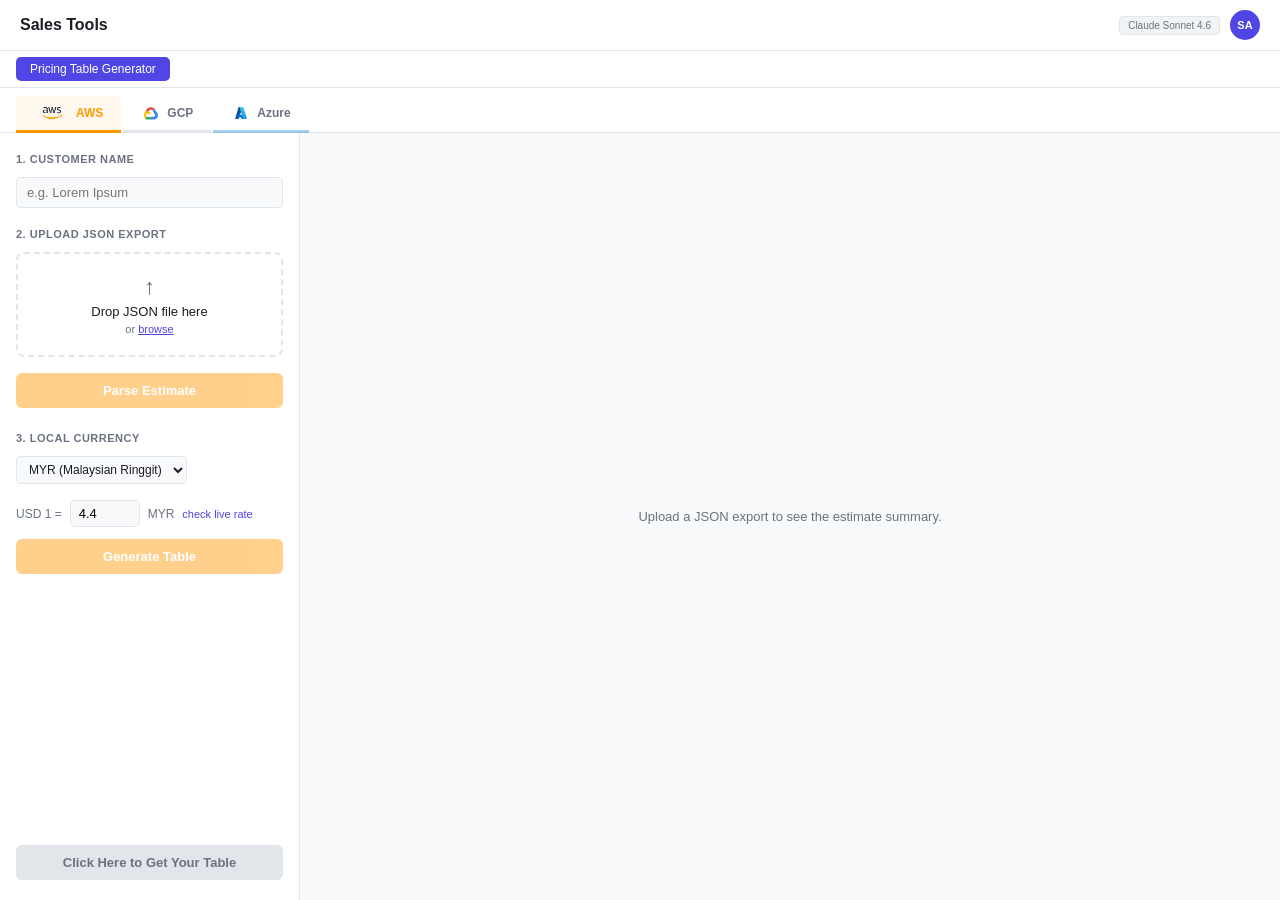
==== frontend/src/index.html @ 17af1270 "refactor: standardize folder structure (frontend/src, infra/)" ====
<!DOCTYPE html>
<html lang="en">
<head>
    <meta charset="UTF-8">
    <meta name="viewport" content="width=device-width, initial-scale=1.0">
    <title>Sales Tools</title>
    <link rel="stylesheet" href="style.css">
</head>
<body>
    <div class="app">
        <header class="topbar">
            <div class="topbar-left">
                <h1 class="logo">Sales Tools</h1>
            </div>
            <div class="topbar-right">
                <span class="model-badge">Claude Sonnet 4.6</span>
                <span class="avatar">SA</span>
            </div>
        </header>

        <main class="main">
            <div class="tabs-bar">
                <button class="tab active" data-tab="pricing-table">Pricing Table Generator</button>
            </div>

            <div class="tab-content active" id="tab-pricing-table">

                <!-- Cloud provider tabs -->
                <div class="cloud-tabs-bar">
                    <button class="cloud-tab aws active" data-cloud="aws">
                        <img src="aws-logo.png" class="cloud-logo aws-logo" alt="AWS">
                        AWS
                    </button>
                    <button class="cloud-tab gcp" data-cloud="gcp">
                        <svg class="cloud-logo" viewBox="0 0 64 64" xmlns="http://www.w3.org/2000/svg"><path d="M38.2 23.1h1.3l3.8-3.8.2-1.6A18.3 18.3 0 0 0 14.3 28a2.2 2.2 0 0 1 1.4-.1l7.5-1.2s.4-.6.6-.6a10.3 10.3 0 0 1 14.4-3z" fill="#EA4335"/><path d="M48.7 28a18.3 18.3 0 0 0-5.5-8.9l-5.7 5.7a10.3 10.3 0 0 1 3.8 8.2v1a5.2 5.2 0 0 1 0 10.3H31l-1 1v6.2l1 1h10.4a13.5 13.5 0 0 0 7.3-24.5z" fill="#4285F4"/><path d="M20.6 52.5H31v-7.5H20.6a5.2 5.2 0 0 1-2.1-.5l-1.5.5-3.8 3.8-.3 1.4a13.4 13.4 0 0 0 7.7 2.3z" fill="#34A853"/><path d="M20.6 25.6A13.5 13.5 0 0 0 12.9 49l5.5-5.5a5.2 5.2 0 1 1 6.9-6.9L30.8 31a13.5 13.5 0 0 0-10.2-5.4z" fill="#FBBC05"/></svg>
                        GCP
                    </button>
                    <button class="cloud-tab azure" data-cloud="azure">
                        <img src="azure-logo.png" class="cloud-logo azure-logo" alt="Azure">
                        Azure
                    </button>
                </div>

                <!-- ── AWS Panel ── -->
                <div class="cloud-panel active" id="cloud-panel-aws">
                    <div class="tool-panel">
                        <div class="input-panel">
                            <div class="section-label">1. Customer Name</div>
                            <input type="text" id="aws-customer-name" name="customer-name" autocomplete="off" list="customer-name-list" placeholder="e.g. Lorem Ipsum" style="width:100%;padding:7px 10px;border:1px solid var(--border);border-radius:5px;font-size:13px;background:var(--bg);color:var(--text);outline:none;">

                            <div class="section-label" style="margin-top:12px">2. Upload JSON Export</div>
                            <div class="upload-area" id="aws-upload-area">
                                <input type="file" id="aws-file-input" accept=".json" hidden>
                                <div class="upload-prompt" id="aws-upload-prompt">
                                    <div class="upload-icon">↑</div>
                                    <div class="upload-text">Drop JSON file here</div>
                                    <div class="upload-sub">or <span class="upload-link" id="aws-upload-browse">browse</span></div>
                                </div>
                                <div class="upload-ready" id="aws-upload-ready" style="display:none">
                                    <div class="file-icon">✓</div>
                                    <div class="file-name" id="aws-file-name"></div>
                                    <button class="btn-clear" id="aws-btn-clear">✕</button>
                                </div>
                            </div>

                            <button class="btn-generate aws-accent" id="aws-btn-parse" disabled style="margin-top:8px;">Parse Estimate</button>
                            <div class="section-label" style="margin-top:16px">3. Local Currency</div>
                            <div class="rate-row">
                                <select id="aws-currency-select" style="padding:5px 8px;border:1px solid var(--border);border-radius:5px;font-size:12px;background:var(--bg);color:var(--text);outline:none;">
                                    <option value="MYR">MYR (Malaysian Ringgit)</option>
                                    <option value="SGD">SGD (Singapore Dollar)</option>
                                </select>
                            </div>
                            <div class="rate-row" style="margin-top:8px">
                                <span class="rate-label">USD 1 =</span>
                                <input type="number" id="aws-myr-rate" value="4.4" step="0.01" min="1" max="10">
                                <span class="rate-label" id="aws-currency-label">MYR</span>
                                <a href="https://www.maybank2u.com.my/maybank2u/malaysia/en/personal/rates/forex_rates.page" target="_blank" class="rate-link" id="aws-rate-link">check live rate</a>
                            </div>

                            <button class="btn-generate aws-accent" id="aws-btn-generate" disabled>Generate Table</button>
                            <div class="status-area" id="aws-status-area"></div>
                            <div class="open-prompt aws-prompt" id="aws-open-prompt" style="display:none">
                                👇 Press the button below to get your proposal table.
                            </div>
                            <div style="margin-top:auto;padding-top:16px;">
                                <button class="btn-open-table" id="aws-btn-open-table" disabled>Click Here to Get Your Table</button>
                                <div class="open-hint" id="aws-open-hint" style="display:none">Cmd+A → Cmd+C → paste into Google Doc</div>
                            </div>
                        </div>
                        <div class="preview-panel" id="aws-preview-panel">
                            <div class="preview-placeholder">
                                <p>Upload a JSON export to see the estimate summary.</p>
                            </div>
                        </div>
                    </div>
                </div>

                <!-- ── GCP Panel ── -->
                <div class="cloud-panel" id="cloud-panel-gcp">
                    <div class="tool-panel">
                        <div class="input-panel">
                            <div class="section-label">1. Customer Name</div>
                            <input type="text" id="gcp-customer-name" name="customer-name" autocomplete="off" list="customer-name-list" placeholder="e.g. Lorem Ipsum" style="width:100%;padding:7px 10px;border:1px solid var(--border);border-radius:5px;font-size:13px;background:var(--bg);color:var(--text);outline:none;">

                            <div class="section-label" style="margin-top:12px">2. Paste GCP Estimate</div>
                            <div class="gcp-paste-hint">Open your GCP Calculator estimate, select the cost table, copy and paste below.</div>
                            <textarea id="gcp-paste-area" placeholder="Paste GCP estimate text here..." spellcheck="false"></textarea>
                            <button class="btn-gcp-parse gcp-accent" id="gcp-btn-parse" disabled>Parse Estimate</button>

                            <div class="section-label" style="margin-top:12px">3. Local Currency</div>
                            <div class="rate-row">
                                <select id="gcp-currency-select" style="padding:5px 8px;border:1px solid var(--border);border-radius:5px;font-size:12px;background:var(--bg);color:var(--text);outline:none;">
                                    <option value="MYR">MYR (Malaysian Ringgit)</option>
                                    <option value="SGD">SGD (Singapore Dollar)</option>
                                </select>
                            </div>
                            <div class="rate-row" style="margin-top:8px">
                                <span class="rate-label">USD 1 =</span>
                                <input type="number" id="gcp-usd-rate" value="4.4" step="0.01" min="1" max="10">
                                <span class="rate-label" id="gcp-currency-label">MYR</span>
                                <a href="https://www.maybank2u.com.my/maybank2u/malaysia/en/personal/rates/forex_rates.page" target="_blank" class="rate-link" id="gcp-rate-link">check live rate</a>
                            </div>

                            <button class="btn-generate gcp-accent" id="gcp-btn-generate" disabled>Generate Table</button>
                            <div class="status-area" id="gcp-status-area"></div>
                            <div class="open-prompt gcp-prompt" id="gcp-open-prompt" style="display:none">
                                👇 Press the button below to get your proposal table.
                            </div>
                            <div style="margin-top:auto;padding-top:16px;">
                                <button class="btn-open-table" id="gcp-btn-open-table" disabled>Click Here to Get Your Table</button>
                                <div class="open-hint" id="gcp-open-hint" style="display:none">Cmd+A → Cmd+C → paste into Google Doc</div>
                            </div>
                        </div>
                        <div class="preview-panel" id="gcp-preview-panel">
                            <div class="preview-placeholder">
                                <p>Paste your GCP estimate and click Parse to see the summary.</p>
                            </div>
                        </div>
                    </div>
                </div>

                <!-- ── Azure Panel ── -->
                <div class="cloud-panel" id="cloud-panel-azure">
                    <div class="tool-panel">
                        <div class="input-panel">
                            <div class="section-label">1. Customer Name</div>
                            <input type="text" id="azure-customer-name" name="customer-name" autocomplete="off" list="customer-name-list" placeholder="e.g. Lorem Ipsum" style="width:100%;padding:7px 10px;border:1px solid var(--border);border-radius:5px;font-size:13px;background:var(--bg);color:var(--text);outline:none;">

                            <div class="section-label" style="margin-top:12px">2. Upload Excel Export</div>
                            <div class="upload-area" id="azure-upload-area">
                                <input type="file" id="azure-file-input" accept=".xlsx" hidden>
                                <div class="upload-prompt" id="azure-upload-prompt">
                                    <div class="upload-icon">↑</div>
                                    <div class="upload-text">Drop .xlsx file here</div>
                                    <div class="upload-sub">or <span class="upload-link" id="azure-upload-browse">browse</span></div>
                                </div>
                                <div class="upload-ready" id="azure-upload-ready" style="display:none">
                                    <div class="file-icon">✓</div>
                                    <div class="file-name" id="azure-file-name"></div>
                                    <button class="btn-clear" id="azure-btn-clear">✕</button>
                                </div>
                            </div>

                            <button class="btn-generate azure-accent" id="azure-btn-parse" disabled style="margin-top:8px;">Parse Estimate</button>
                            <div class="section-label" style="margin-top:16px">3. Local Currency</div>
                            <div class="rate-row">
                                <select id="azure-currency-select" style="padding:5px 8px;border:1px solid var(--border);border-radius:5px;font-size:12px;background:var(--bg);color:var(--text);outline:none;">
                                    <option value="MYR">MYR (Malaysian Ringgit)</option>
                                    <option value="SGD">SGD (Singapore Dollar)</option>
                                </select>
                            </div>
                            <div class="rate-row" style="margin-top:8px">
                                <span class="rate-label">USD 1 =</span>
                                <input type="number" id="azure-usd-rate" value="4.4" step="0.01" min="1" max="10">
                                <span class="rate-label" id="azure-currency-label">MYR</span>
                                <a href="https://www.maybank2u.com.my/maybank2u/malaysia/en/personal/rates/forex_rates.page" target="_blank" class="rate-link" id="azure-rate-link">check live rate</a>
                            </div>

                            <button class="btn-generate azure-accent" id="azure-btn-generate" disabled>Generate Table</button>
                            <div class="status-area" id="azure-status-area"></div>
                            <div class="open-prompt azure-prompt" id="azure-open-prompt" style="display:none">
                                👇 Press the button below to get your proposal table.
                            </div>
                            <div style="margin-top:auto;padding-top:16px;">
                                <button class="btn-open-table" id="azure-btn-open-table" disabled>Click Here to Get Your Table</button>
                                <div class="open-hint" id="azure-open-hint" style="display:none">Cmd+A → Cmd+C → paste into Google Doc</div>
                            </div>
                        </div>
                        <div class="preview-panel" id="azure-preview-panel">
                            <div class="preview-placeholder">
                                <p>Upload an Azure estimate .xlsx to see the summary.</p>
                            </div>
                        </div>
                    </div>
                </div>

            </div>
        </main>
    </div>
    <datalist id="customer-name-list"></datalist>
    <script src="app.js?v=__DEPLOY_TS__"></script>
</body>
</html>
---- frontend/src/style.css ----
* { margin: 0; padding: 0; box-sizing: border-box; }

:root {
    --bg: #f8f9fa;
    --surface: #ffffff;
    --surface-hover: #f1f3f5;
    --border: #e2e5e9;
    --text: #1a1d23;
    --text-muted: #6b7280;
    --accent: #4f46e5;
    --accent-hover: #6366f1;
    --success: #16a34a;
    --error: #dc2626;
    /* Cloud brand colours */
    --aws: #ff9900;
    --aws-hover: #ffad33;
    --gcp: #1a1d23;
    --gcp-hover: #3a3d43;
    --azure: #0078d4;
    --azure-hover: #106ebe;
}

html, body { height: 100%; overflow: hidden; }
body { font-family: -apple-system, BlinkMacSystemFont, 'Segoe UI', sans-serif; background: var(--bg); color: var(--text); }

.app { display: flex; flex-direction: column; height: 100vh; }

/* ── Topbar ── */
.topbar {
    display: flex; align-items: center; justify-content: space-between;
    padding: 10px 20px; background: var(--surface);
    border-bottom: 1px solid var(--border); flex-shrink: 0;
}
.topbar-left { display: flex; align-items: center; gap: 12px; }
.logo { font-size: 16px; font-weight: 700; color: var(--text); }
.topbar-right { display: flex; align-items: center; gap: 10px; }
.model-badge { font-size: 10px; background: var(--surface-hover); color: var(--text-muted); padding: 3px 8px; border-radius: 4px; border: 1px solid var(--border); }
.avatar { width: 30px; height: 30px; background: var(--accent); color: white; border-radius: 50%; display: flex; align-items: center; justify-content: center; font-size: 11px; font-weight: 600; }

/* ── Main ── */
.main { display: flex; flex-direction: column; flex: 1; min-height: 0; }

/* ── Feature Tabs ── */
.tabs-bar {
    display: flex; align-items: center; padding: 6px 16px;
    border-bottom: 1px solid var(--border); flex-shrink: 0; gap: 4px;
    background: var(--surface);
}
.tab { background: none; border: none; padding: 5px 14px; font-size: 12px; font-weight: 500; color: var(--text-muted); cursor: pointer; border-radius: 5px; }
.tab:hover { background: var(--surface-hover); color: var(--text); }
.tab.active { background: var(--accent); color: white; }
.tab-content { display: none; flex-direction: column; flex: 1; min-height: 0; overflow: hidden; }
.tab-content.active { display: flex; }

/* ── Cloud Provider Tabs ── */
.cloud-tabs-bar {
    display: flex; align-items: center; gap: 2px;
    padding: 8px 16px 0; background: var(--surface);
    border-bottom: 1px solid var(--border); flex-shrink: 0;
}
.cloud-tab {
    display: flex; align-items: center; gap: 6px;
    padding: 7px 18px; font-size: 12px; font-weight: 600;
    border: none; border-bottom: 3px solid transparent;
    background: none; cursor: pointer; color: var(--text-muted);
    border-radius: 5px 5px 0 0; transition: all 0.15s;
    margin-bottom: -1px; position: relative; z-index: 1;
}
.cloud-tab:hover { color: var(--text); background: var(--surface-hover); }
.cloud-tab.aws.active  { color: var(--aws);   border-bottom-color: var(--aws);   background: #fff8ee; z-index: 2; }
.cloud-tab.gcp.active  { color: var(--gcp);   border-bottom-color: var(--gcp);   background: #f1f3f5; z-index: 2; }
.cloud-tab.azure.active { color: var(--azure); border-bottom-color: var(--azure); background: #e8f3fc; z-index: 2; }
/* Inactive tab bottom lines */
.cloud-tab.aws:not(.active)   { border-bottom-color: rgba(255,153,0,0.4); }
.cloud-tab.gcp:not(.active)   { border-bottom-color: var(--border); }
.cloud-tab.azure:not(.active) { border-bottom-color: rgba(0,120,212,0.35); }
.cloud-logo { width: 20px; height: 20px; flex-shrink: 0; object-fit: contain; display: block; }
.aws-logo   { width: 36px; height: 20px; }
.azure-logo { width: 20px; height: 20px; }

/* ── Cloud Panels ── */
.cloud-panel { display: none; flex: 1; min-height: 0; overflow: hidden; }
.cloud-panel.active { display: flex; }

/* ── Tool Panel ── */
.tool-panel { display: flex; flex: 1; min-height: 0; }

/* ── Input Panel (left) ── */
.input-panel {
    width: 300px; min-width: 300px; padding: 20px 16px;
    background: var(--surface); border-right: 1px solid var(--border);
    display: flex; flex-direction: column; gap: 8px; overflow-y: auto;
}
.section-label { font-size: 11px; font-weight: 600; color: var(--text-muted); text-transform: uppercase; letter-spacing: 0.5px; margin-bottom: 4px; }

/* Upload */
.upload-area {
    border: 2px dashed var(--border); border-radius: 8px;
    padding: 20px 16px; text-align: center; cursor: pointer;
    transition: border-color 0.15s, background 0.15s;
}
.upload-area:hover, .upload-area.dragover { border-color: var(--accent); background: #f0f0ff; }
.upload-icon { font-size: 22px; color: var(--text-muted); margin-bottom: 4px; }
.upload-text { font-size: 13px; font-weight: 500; }
.upload-sub { font-size: 11px; color: var(--text-muted); margin-top: 4px; }
.upload-link { color: var(--accent); cursor: pointer; text-decoration: underline; }
.upload-ready { display: flex; align-items: center; gap: 8px; justify-content: center; }
.file-icon { font-size: 18px; color: var(--success); }
.file-name { font-size: 12px; font-weight: 500; word-break: break-all; flex: 1; }
.btn-clear { background: none; border: none; color: var(--text-muted); cursor: pointer; font-size: 14px; }
.btn-clear:hover { color: var(--error); }

/* Rate row */
.rate-row { display: flex; align-items: center; gap: 8px; }
.rate-label { font-size: 12px; color: var(--text-muted); }
input[type="number"].rate-input,
#aws-myr-rate, #gcp-usd-rate {
    width: 70px; background: var(--bg); border: 1px solid var(--border);
    border-radius: 5px; padding: 5px 8px; font-size: 13px; outline: none;
}
input[type="number"]:focus { border-color: var(--accent); }
.rate-link { font-size: 11px; color: var(--accent); text-decoration: none; }
.rate-link:hover { text-decoration: underline; }

/* Generate buttons — cloud-coloured */
.btn-generate {
    width: 100%; color: white; border: none; border-radius: 6px;
    padding: 10px; font-size: 13px; font-weight: 600;
    cursor: pointer; transition: background 0.15s; margin-top: 4px;
}
.btn-generate:disabled { opacity: 0.45; cursor: not-allowed; }
.aws-accent  { background: var(--aws); }
.aws-accent:hover:not(:disabled)  { background: var(--aws-hover); }
.gcp-accent  { background: #1a1d23; }
.gcp-accent:hover:not(:disabled)  { background: #2d3139; }
.azure-accent { background: var(--azure); }
.azure-accent:hover:not(:disabled) { background: var(--azure-hover); }

/* Status */
.status-area { font-size: 11px; color: var(--text-muted); min-height: 14px; }
.status-area.error { color: var(--error); }
.status-area.success { color: var(--success); }

/* Open table prompt */
.open-prompt {
    font-size: 12px; font-weight: 600;
    text-align: center; padding: 8px 10px;
    border-radius: 6px; border: 1px solid;
}
.aws-prompt   { color: var(--aws);   background: rgba(255,153,0,0.08);   border-color: rgba(255,153,0,0.25); }
.gcp-prompt   { color: var(--gcp);   background: rgba(26,29,35,0.06);    border-color: rgba(26,29,35,0.18); }
.azure-prompt { color: var(--azure); background: rgba(0,120,212,0.08);   border-color: rgba(0,120,212,0.2); }

.btn-open-table {
    width: 100%; background: var(--border); color: var(--text-muted);
    border: none; border-radius: 6px; padding: 10px; font-size: 13px;
    font-weight: 600; cursor: not-allowed; transition: background 0.2s, color 0.2s;
}
.btn-open-table.ready { background: var(--accent); color: white; cursor: pointer; }
.btn-open-table.ready:hover { background: var(--accent-hover); }
.open-hint { font-size: 10px; color: var(--text-muted); text-align: center; margin-top: 6px; }

/* ── Preview Panel (right) ── */
.preview-panel {
    flex: 1; overflow-y: auto; padding: 20px;
    background: var(--bg); min-width: 0;
}
.preview-placeholder { display: flex; align-items: center; justify-content: center; height: 100%; }
.preview-placeholder p { font-size: 13px; color: var(--text-muted); }

/* Groups */
.pricing-group { margin-bottom: 12px; background: var(--surface); border: 1px solid var(--border); border-radius: 6px; overflow: hidden; }
.pricing-group-header {
    padding: 10px 14px; font-size: 13px; font-weight: 600;
    cursor: pointer; display: flex; justify-content: space-between; align-items: center;
    border-bottom: 2px solid var(--accent);
    transition: background 0.15s;
}
.pricing-group-header:hover { background: var(--bg); }
.pricing-group-header.aws-header  { border-bottom-color: var(--aws); }
.pricing-group-header.gcp-header  { border-bottom-color: var(--gcp); }
.pricing-group-header.azure-header { border-bottom-color: var(--azure); }
.chevron { font-size: 9px; color: var(--text-muted); transition: transform 0.2s; display: inline-block; }
.pricing-group.open .chevron { transform: rotate(90deg); }
.pricing-services { display: none; padding: 0 12px 8px 24px; }
.pricing-subgroup-header { font-size: 11px; font-weight: 600; color: var(--text-muted); text-transform: uppercase; letter-spacing: 0.05em; padding: 8px 0 4px 0; border-bottom: 1px solid var(--border); margin-bottom: 2px; }
.pricing-group.open .pricing-services { display: block; }
.pricing-service {
    display: flex; justify-content: space-between; align-items: center;
    padding: 5px 0; border-bottom: 1px solid var(--bg);
    font-size: 12px; cursor: pointer; color: var(--text);
}
.pricing-service:hover { color: var(--accent); }
.pricing-service em { color: var(--text-muted); font-style: italic; }
.svc-chevron { font-size: 9px; color: #ccc; flex-shrink: 0; }
.pricing-props {
    display: none; font-size: 11px; color: var(--text-muted);
    padding: 4px 0 6px 18px; line-height: 1.6;
}
.pricing-props div { padding: 1px 0; }
.group-status-indicator { display: inline-flex; align-items: center; min-width: 18px; margin-left: 4px; }

/* GCP paste input */
.gcp-paste-hint { font-size: 11px; color: var(--text-muted); margin-bottom: 6px; line-height: 1.5; }
#gcp-paste-area {
    width: 100%; height: 120px; padding: 8px 10px;
    border: 1px solid var(--border); border-radius: 6px;
    font-size: 11px; font-family: monospace; background: var(--bg);
    color: var(--text); resize: vertical; outline: none; line-height: 1.4;
}
#gcp-paste-area:focus { border-color: var(--gcp); }
.btn-gcp-parse {
    width: 100%; border: none; border-radius: 6px; padding: 7px;
    font-size: 12px; font-weight: 600; cursor: pointer; margin-top: 6px;
    color: white;
    transition: background 0.15s;
}
.btn-gcp-parse:disabled { opacity: 0.45; cursor: not-allowed; }

/* Spinners */
@keyframes spin { to { transform: rotate(360deg); } }
@keyframes dot-pulse { 0%,80%,100%{transform:scale(0.6);opacity:0.4} 40%{transform:scale(1);opacity:1} }
.group-spinner { display: inline-flex; align-items: center; gap: 2px; vertical-align: middle; }
.group-spinner i { display:inline-block; width:4px; height:4px; border-radius:50%; background:var(--accent); animation: dot-pulse 1.2s ease-in-out infinite; font-style:normal; }
.group-spinner i:nth-child(2) { animation-delay: 0.2s; }
.group-spinner i:nth-child(3) { animation-delay: 0.4s; }
.spinner { display: inline-flex; align-items: center; gap: 3px; vertical-align: middle; margin-right: 5px; }
.spinner i { display:inline-block; width:5px; height:5px; border-radius:50%; background:rgba(255,255,255,0.9); animation: dot-pulse 1.2s ease-in-out infinite; font-style:normal; }
.spinner i:nth-child(2) { animation-delay: 0.2s; }
.spinner i:nth-child(3) { animation-delay: 0.4s; }

::-webkit-scrollbar { width: 5px; }
::-webkit-scrollbar-track { background: transparent; }
::-webkit-scrollbar-thumb { background: var(--border); border-radius: 3px; }
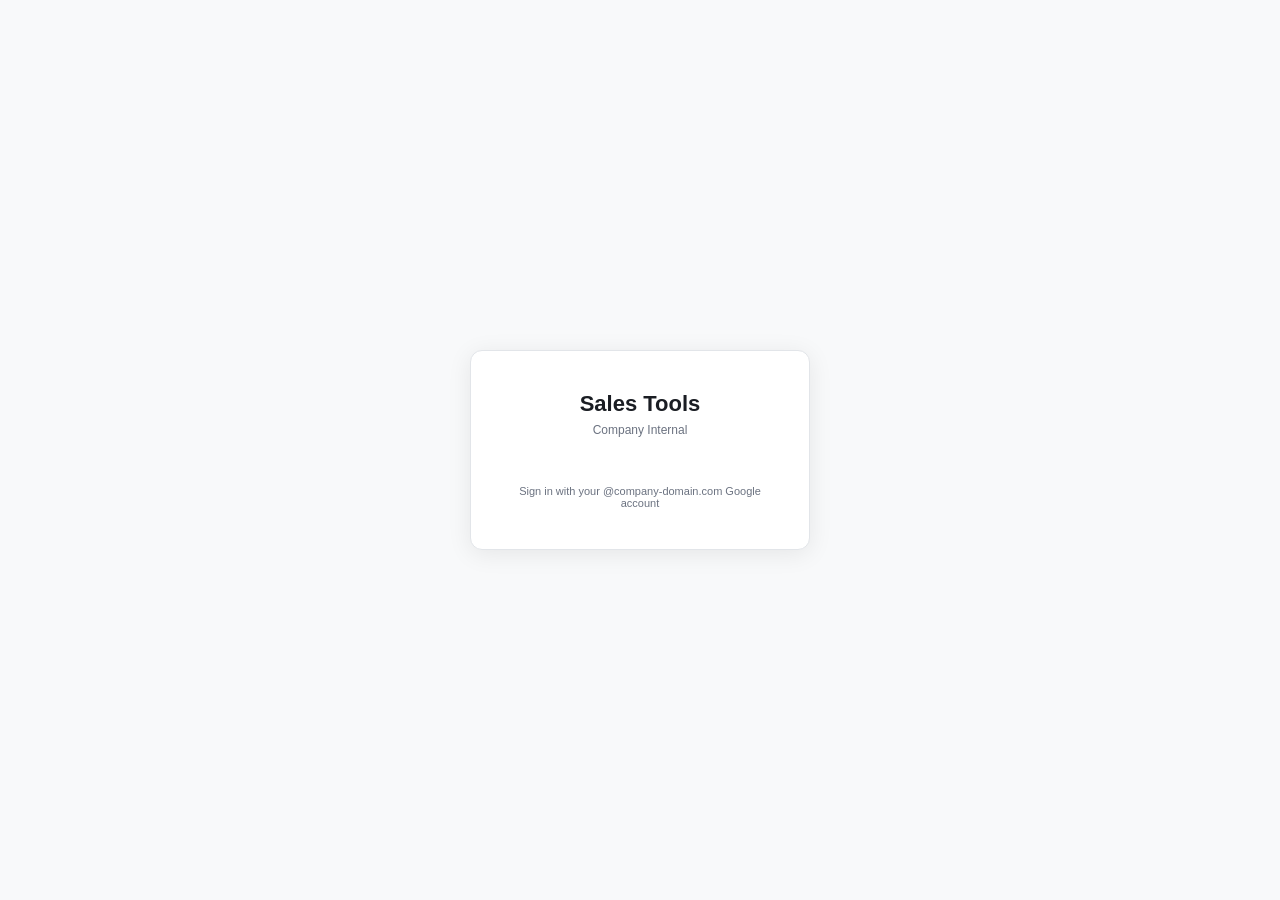
==== commit 165bd816: "v3.6: Google Sign-In auth + GCP/Azure itemised table layout" ====
--- a/frontend/src/index.html
+++ b/frontend/src/index.html
@@ -5,16 +5,47 @@
     <meta name="viewport" content="width=device-width, initial-scale=1.0">
     <title>Sales Tools</title>
     <link rel="stylesheet" href="style.css">
+    <script src="https://accounts.google.com/gsi/client" async defer></script>
+    <meta name="google-signin-client_id" content="__GOOGLE_CLIENT_ID__">
 </head>
 <body>
-    <div class="app">
+
+    <!-- ── Sign-in screen ── -->
+    <div class="signin-screen" id="signin-screen">
+        <div class="signin-card">
+            <div class="signin-logo">Sales Tools</div>
+            <div class="signin-subtitle">Company Internal</div>
+            <div id="g_id_onload"
+                data-client_id="__GOOGLE_CLIENT_ID__"
+                data-callback="onGoogleSignIn"
+                data-auto_select="true">
+            </div>
+            <div class="g_id_signin"
+                data-type="standard"
+                data-shape="rectangular"
+                data-theme="outline"
+                data-text="sign_in_with"
+                data-size="large"
+                data-logo_alignment="left">
+            </div>
+            <div class="signin-error" id="signin-error" style="display:none"></div>
+            <div class="signin-note">Sign in with your @company-domain.com Google account</div>
+        </div>
+    </div>
+
+    <!-- ── Main app (hidden until signed in) ── -->
+    <div class="app" id="app" style="display:none">
         <header class="topbar">
             <div class="topbar-left">
                 <h1 class="logo">Sales Tools</h1>
             </div>
             <div class="topbar-right">
                 <span class="model-badge">Claude Sonnet 4.6</span>
-                <span class="avatar">SA</span>
+                <span class="user-pill" id="user-pill" style="display:none">
+                    <span class="user-pill-avatar" id="user-pill-avatar"></span>
+                    <span id="user-pill-name"></span>
+                </span>
+                <button class="btn-signout" id="btn-signout" style="display:none" onclick="signOut()">Sign out</button>
             </div>
         </header>
 
--- a/frontend/src/style.css
+++ b/frontend/src/style.css
@@ -232,3 +232,39 @@
 ::-webkit-scrollbar { width: 5px; }
 ::-webkit-scrollbar-track { background: transparent; }
 ::-webkit-scrollbar-thumb { background: var(--border); border-radius: 3px; }
+
+/* ── Sign-in screen ── */
+.signin-screen {
+    position: fixed; inset: 0; display: flex; align-items: center; justify-content: center;
+    background: var(--bg); z-index: 1000;
+}
+.signin-card {
+    background: var(--surface); border: 1px solid var(--border); border-radius: 12px;
+    padding: 40px 36px; text-align: center; width: 340px;
+    box-shadow: 0 4px 24px rgba(0,0,0,0.08);
+    display: flex; flex-direction: column; align-items: center; gap: 16px;
+}
+.signin-logo { font-size: 22px; font-weight: 700; color: var(--text); }
+.signin-subtitle { font-size: 12px; color: var(--text-muted); margin-top: -10px; }
+.signin-note { font-size: 11px; color: var(--text-muted); }
+.signin-error {
+    font-size: 12px; color: var(--error); background: #fef2f2;
+    border: 1px solid #fecaca; border-radius: 6px; padding: 8px 12px; width: 100%;
+}
+
+/* ── User pill + sign-out ── */
+.user-pill {
+    display: flex; align-items: center; gap: 6px;
+    font-size: 12px; color: var(--text-muted);
+}
+.user-pill-avatar {
+    width: 26px; height: 26px; background: var(--accent); color: white;
+    border-radius: 50%; display: flex; align-items: center; justify-content: center;
+    font-size: 10px; font-weight: 700; flex-shrink: 0;
+}
+.btn-signout {
+    font-size: 11px; color: var(--text-muted); background: none;
+    border: 1px solid var(--border); border-radius: 5px; padding: 3px 10px;
+    cursor: pointer;
+}
+.btn-signout:hover { color: var(--error); border-color: var(--error); }
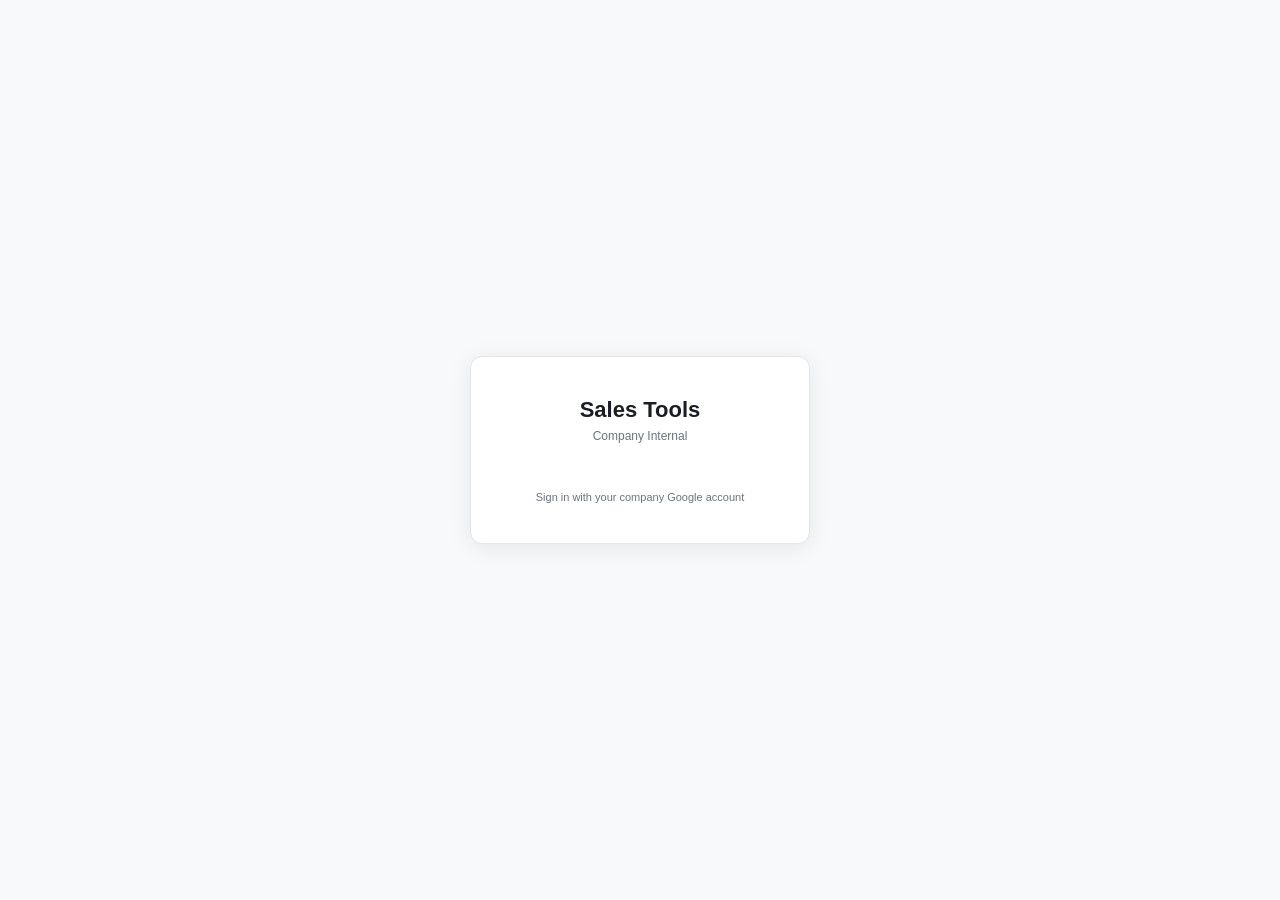
==== commit f0a334f5: "fix: auth/check OPTIONS uses AWS_PROXY; fix CORS preflight 403" ====
--- a/frontend/src/index.html
+++ b/frontend/src/index.html
@@ -29,7 +29,7 @@
                 data-logo_alignment="left">
             </div>
             <div class="signin-error" id="signin-error" style="display:none"></div>
-            <div class="signin-note">Sign in with your @company-domain.com Google account</div>
+            <div class="signin-note">Sign in with your company Google account</div>
         </div>
     </div>
 
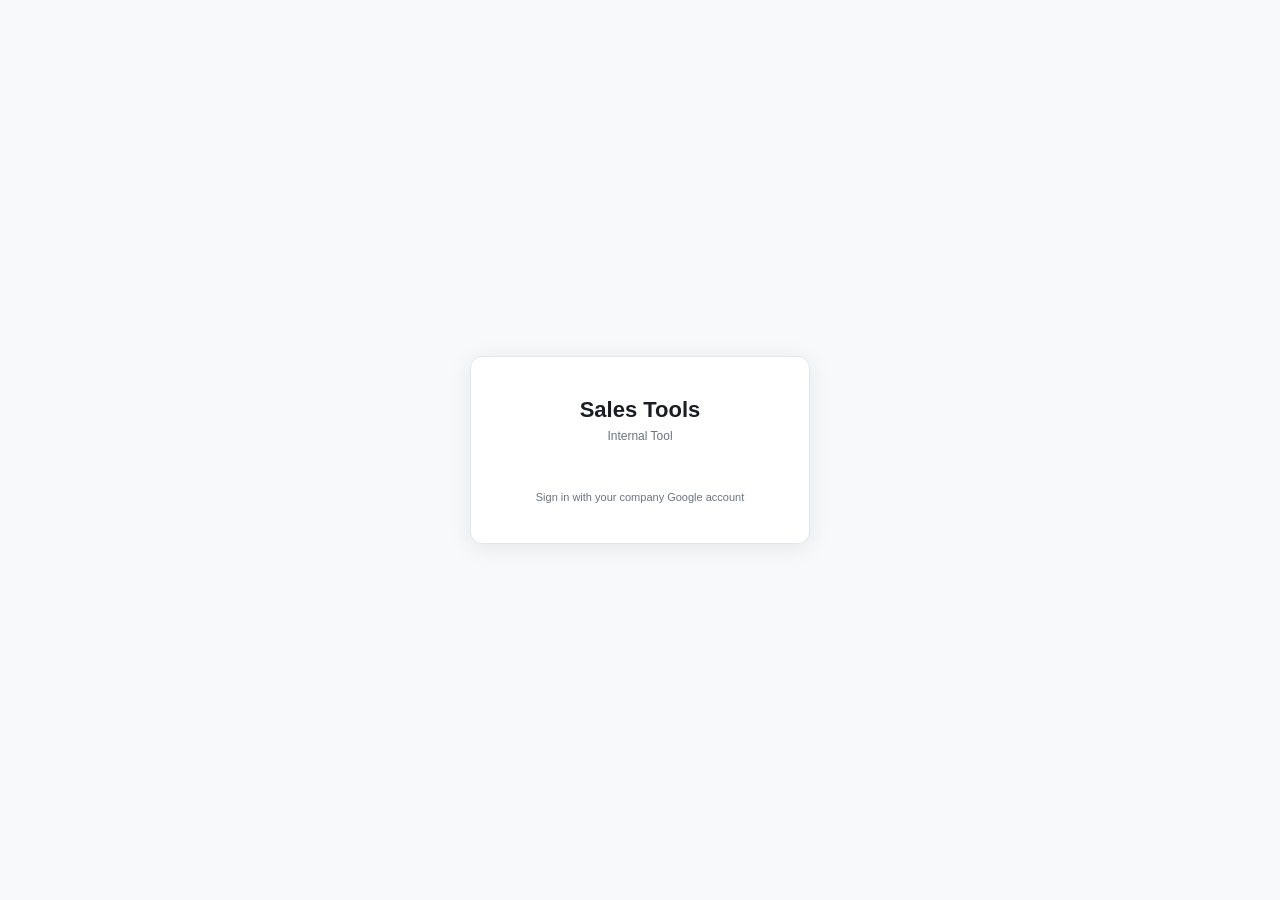
==== commit 1fa55f8e: "security: remove all company/customer names and domain from source files" ====
--- a/frontend/src/index.html
+++ b/frontend/src/index.html
@@ -14,7 +14,7 @@
     <div class="signin-screen" id="signin-screen">
         <div class="signin-card">
             <div class="signin-logo">Sales Tools</div>
-            <div class="signin-subtitle">Company Internal</div>
+            <div class="signin-subtitle">Internal Tool</div>
             <div id="g_id_onload"
                 data-client_id="__GOOGLE_CLIENT_ID__"
                 data-callback="onGoogleSignIn"
--- a/frontend/src/style.css
+++ b/frontend/src/style.css
@@ -35,7 +35,6 @@
 .logo { font-size: 16px; font-weight: 700; color: var(--text); }
 .topbar-right { display: flex; align-items: center; gap: 10px; }
 .model-badge { font-size: 10px; background: var(--surface-hover); color: var(--text-muted); padding: 3px 8px; border-radius: 4px; border: 1px solid var(--border); }
-.avatar { width: 30px; height: 30px; background: var(--accent); color: white; border-radius: 50%; display: flex; align-items: center; justify-content: center; font-size: 11px; font-weight: 600; }
 
 /* ── Main ── */
 .main { display: flex; flex-direction: column; flex: 1; min-height: 0; }
@@ -218,7 +217,6 @@
 .btn-gcp-parse:disabled { opacity: 0.45; cursor: not-allowed; }
 
 /* Spinners */
-@keyframes spin { to { transform: rotate(360deg); } }
 @keyframes dot-pulse { 0%,80%,100%{transform:scale(0.6);opacity:0.4} 40%{transform:scale(1);opacity:1} }
 .group-spinner { display: inline-flex; align-items: center; gap: 2px; vertical-align: middle; }
 .group-spinner i { display:inline-block; width:4px; height:4px; border-radius:50%; background:var(--accent); animation: dot-pulse 1.2s ease-in-out infinite; font-style:normal; }
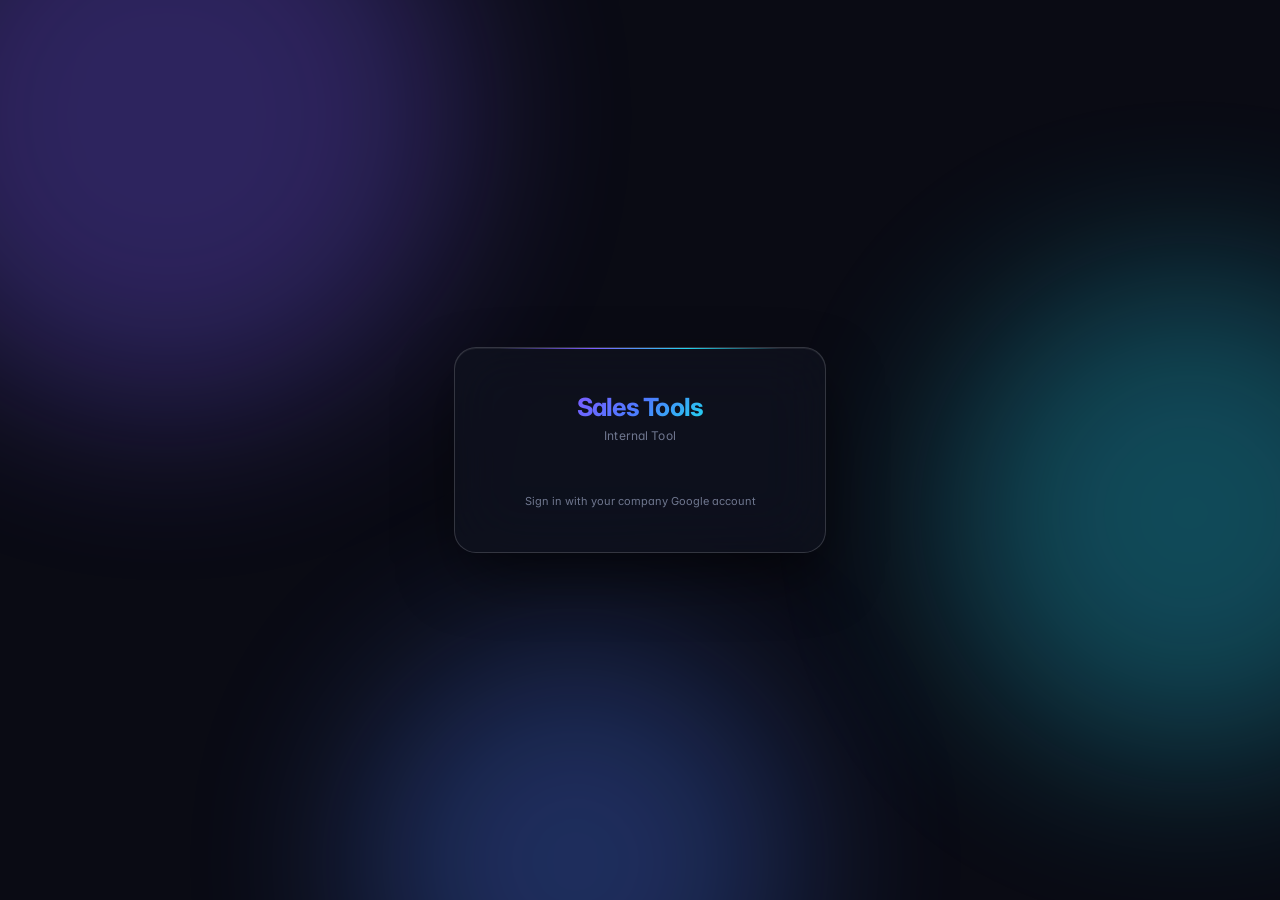
==== commit 48dca92b: "v4.0: dark glass-morphic redesign with aurora backdrop — CSS-only, all JS hooks verified intact" ====
--- a/frontend/src/index.html
+++ b/frontend/src/index.html
@@ -4,11 +4,20 @@
     <meta charset="UTF-8">
     <meta name="viewport" content="width=device-width, initial-scale=1.0">
     <title>Sales Tools</title>
+    <meta name="color-scheme" content="dark">
+    <meta name="theme-color" content="#0a0b14">
+    <link rel="preconnect" href="https://fonts.googleapis.com">
+    <link rel="preconnect" href="https://fonts.gstatic.com" crossorigin>
+    <link rel="stylesheet" href="https://fonts.googleapis.com/css2?family=Inter:wght@400;500;600;700&display=swap">
     <link rel="stylesheet" href="style.css">
     <script src="https://accounts.google.com/gsi/client" async defer></script>
     <meta name="google-signin-client_id" content="__GOOGLE_CLIENT_ID__">
 </head>
 <body>
+
+    <!-- Decorative aurora backdrop — drifting blurred gradient blobs.
+         aria-hidden + pointer-events:none, so it is invisible to AT and to clicks. -->
+    <div class="aurora" aria-hidden="true"><span></span><span></span><span></span></div>
 
     <!-- ── Sign-in screen ── -->
     <div class="signin-screen" id="signin-screen">
--- a/frontend/src/style.css
+++ b/frontend/src/style.css
@@ -1,268 +1,621 @@
+/* ═══════════════════════════════════════════════════════════════════════════
+   Cloud Pricing Table Converter — UI
+   Dark, glass-morphic control surface. Aurora gradient field behind frosted
+   panels. Design tokens only — no JS hooks (IDs, .active/.open/.ready/.dragover)
+   are altered by this stylesheet.
+   ═══════════════════════════════════════════════════════════════════════════ */
+
 * { margin: 0; padding: 0; box-sizing: border-box; }
 
 :root {
-    --bg: #f8f9fa;
-    --surface: #ffffff;
-    --surface-hover: #f1f3f5;
-    --border: #e2e5e9;
-    --text: #1a1d23;
-    --text-muted: #6b7280;
-    --accent: #4f46e5;
-    --accent-hover: #6366f1;
-    --success: #16a34a;
-    --error: #dc2626;
-    /* Cloud brand colours */
-    --aws: #ff9900;
-    --aws-hover: #ffad33;
-    --gcp: #1a1d23;
-    --gcp-hover: #3a3d43;
-    --azure: #0078d4;
-    --azure-hover: #106ebe;
+    /* ── Surfaces (dark, layered) ── */
+    --bg:            #0a0b14;
+    --bg-elev:       #0f111d;
+    --surface:       rgba(255, 255, 255, 0.045);
+    --surface-2:     rgba(255, 255, 255, 0.07);
+    --surface-hover: rgba(255, 255, 255, 0.10);
+    --border:        rgba(255, 255, 255, 0.09);
+    --border-strong: rgba(255, 255, 255, 0.16);
+
+    /* ── Type ── */
+    --text:       #f0f2f8;
+    --text-dim:   #a8afc4;
+    --text-muted: #6f778f;
+
+    /* ── Accent: violet → cyan ── */
+    --accent:       #7c5cff;
+    --accent-hover: #9377ff;
+    --accent-2:     #22d3ee;
+    --grad-accent:  linear-gradient(135deg, #7c5cff 0%, #4d7cff 50%, #22d3ee 100%);
+    --glow-accent:  0 0 0 1px rgba(124, 92, 255, 0.35), 0 6px 24px -4px rgba(124, 92, 255, 0.45);
+
+    --success: #34d399;
+    --error:   #fb7185;
+    --warning: #fbbf24;
+
+    /* ── Cloud brands ── */
+    --aws:   #ff9d2f;
+    --gcp:   #4d94ff;
+    --azure: #35b4ff;
+
+    /* ── Elevation ── */
+    --shadow-sm: 0 1px 2px rgba(0, 0, 0, 0.30);
+    --shadow-md: 0 4px 16px -2px rgba(0, 0, 0, 0.40);
+    --shadow-lg: 0 24px 64px -12px rgba(0, 0, 0, 0.65);
+
+    /* ── Motion ── */
+    --t-fast: 0.13s;
+    --t-base: 0.22s;
+    --t-slow: 0.4s;
+    --ease:   cubic-bezier(0.22, 1, 0.36, 1);      /* decelerate — UI settling */
+    --spring: cubic-bezier(0.34, 1.56, 0.64, 1);   /* slight overshoot */
+
+    --r-sm: 7px;
+    --r-md: 11px;
+    --r-lg: 16px;
+    --r-xl: 22px;
+}
+
+@media (prefers-reduced-motion: reduce) {
+    :root { --t-fast: 0s; --t-base: 0s; --t-slow: 0s; }
+    *, *::before, *::after {
+        animation-duration: 0.01ms !important;
+        animation-iteration-count: 1 !important;
+        transition-duration: 0.01ms !important;
+    }
+    /* Aurora is decorative motion — hold it still */
+    .aurora, .aurora span { animation: none !important; }
 }
 
 html, body { height: 100%; overflow: hidden; }
-body { font-family: -apple-system, BlinkMacSystemFont, 'Segoe UI', sans-serif; background: var(--bg); color: var(--text); }
-
+body {
+    font-family: 'Inter', -apple-system, BlinkMacSystemFont, 'Segoe UI', sans-serif;
+    background: var(--bg);
+    color: var(--text);
+    -webkit-font-smoothing: antialiased;
+    font-feature-settings: 'cv02','cv03','cv04','cv11';
+}
+
+:focus-visible {
+    outline: 2px solid var(--accent-2);
+    outline-offset: 2px;
+    border-radius: 4px;
+}
+
+/* ═══ Aurora backdrop ════════════════════════════════════════════════════════
+   Three blurred colour blobs drifting slowly. position:fixed + z-index:0 keeps
+   it behind everything; pointer-events:none so it never eats a click. */
+.aurora {
+    position: fixed; inset: 0; z-index: 0;
+    overflow: hidden; pointer-events: none;
+}
+.aurora span {
+    position: absolute; display: block;
+    border-radius: 50%;
+    filter: blur(90px);
+    opacity: 0.32;
+    will-change: transform;
+}
+.aurora span:nth-child(1) {
+    width: 46vw; height: 46vw; top: -14vw; left: -10vw;
+    background: #7c5cff;
+    animation: drift-a 26s ease-in-out infinite;
+}
+.aurora span:nth-child(2) {
+    width: 38vw; height: 38vw; top: 30vh; right: -12vw;
+    background: #22d3ee;
+    animation: drift-b 32s ease-in-out infinite;
+}
+.aurora span:nth-child(3) {
+    width: 34vw; height: 34vw; bottom: -14vw; left: 28vw;
+    background: #4d7cff;
+    animation: drift-c 29s ease-in-out infinite;
+}
+@keyframes drift-a {
+    0%,100% { transform: translate(0,0) scale(1); }
+    50%     { transform: translate(6vw, 5vh) scale(1.13); }
+}
+@keyframes drift-b {
+    0%,100% { transform: translate(0,0) scale(1); }
+    50%     { transform: translate(-7vw, -6vh) scale(1.09); }
+}
+@keyframes drift-c {
+    0%,100% { transform: translate(0,0) scale(1); }
+    50%     { transform: translate(5vw, -4vh) scale(1.16); }
+}
+
+/* Everything above the aurora */
+.app, .signin-screen { position: relative; z-index: 1; }
 .app { display: flex; flex-direction: column; height: 100vh; }
 
-/* ── Topbar ── */
+/* ═══ Topbar ═════════════════════════════════════════════════════════════════ */
 .topbar {
     display: flex; align-items: center; justify-content: space-between;
-    padding: 10px 20px; background: var(--surface);
-    border-bottom: 1px solid var(--border); flex-shrink: 0;
-}
-.topbar-left { display: flex; align-items: center; gap: 12px; }
-.logo { font-size: 16px; font-weight: 700; color: var(--text); }
-.topbar-right { display: flex; align-items: center; gap: 10px; }
-.model-badge { font-size: 10px; background: var(--surface-hover); color: var(--text-muted); padding: 3px 8px; border-radius: 4px; border: 1px solid var(--border); }
-
-/* ── Main ── */
-.main { display: flex; flex-direction: column; flex: 1; min-height: 0; }
-
-/* ── Feature Tabs ── */
+    padding: 13px 24px; flex-shrink: 0;
+    background: rgba(10, 11, 20, 0.55);
+    backdrop-filter: blur(18px) saturate(160%);
+    -webkit-backdrop-filter: blur(18px) saturate(160%);
+    border-bottom: 1px solid var(--border);
+}
+.topbar-left  { display: flex; align-items: center; gap: 12px; }
+.topbar-right { display: flex; align-items: center; gap: 12px; }
+
+.logo {
+    font-size: 16px; font-weight: 700; letter-spacing: -0.02em;
+    background: var(--grad-accent);
+    -webkit-background-clip: text; background-clip: text;
+    -webkit-text-fill-color: transparent;
+}
+.model-badge {
+    font-size: 10px; font-weight: 600; letter-spacing: 0.02em;
+    color: var(--text-dim);
+    padding: 4px 10px; border-radius: 999px;
+    background: var(--surface); border: 1px solid var(--border);
+    backdrop-filter: blur(8px);
+}
+
+/* ═══ Feature tabs ═══════════════════════════════════════════════════════════ */
 .tabs-bar {
-    display: flex; align-items: center; padding: 6px 16px;
-    border-bottom: 1px solid var(--border); flex-shrink: 0; gap: 4px;
-    background: var(--surface);
-}
-.tab { background: none; border: none; padding: 5px 14px; font-size: 12px; font-weight: 500; color: var(--text-muted); cursor: pointer; border-radius: 5px; }
-.tab:hover { background: var(--surface-hover); color: var(--text); }
-.tab.active { background: var(--accent); color: white; }
+    display: flex; align-items: center; gap: 6px;
+    padding: 10px 24px; flex-shrink: 0;
+    background: rgba(10, 11, 20, 0.35);
+    backdrop-filter: blur(12px);
+    -webkit-backdrop-filter: blur(12px);
+    border-bottom: 1px solid var(--border);
+}
+.tab {
+    background: none; border: 1px solid transparent;
+    padding: 6px 15px; font-size: 12px; font-weight: 600;
+    color: var(--text-muted); cursor: pointer; border-radius: 999px;
+    transition: color var(--t-base), background var(--t-base), border-color var(--t-base);
+}
+.tab:hover { color: var(--text); background: var(--surface); }
+.tab.active {
+    color: #fff;
+    background: var(--grad-accent);
+    border-color: transparent;
+    box-shadow: var(--glow-accent);
+}
 .tab-content { display: none; flex-direction: column; flex: 1; min-height: 0; overflow: hidden; }
 .tab-content.active { display: flex; }
 
-/* ── Cloud Provider Tabs ── */
+/* ═══ Cloud provider tabs — segmented pill ═══════════════════════════════════ */
 .cloud-tabs-bar {
-    display: flex; align-items: center; gap: 2px;
-    padding: 8px 16px 0; background: var(--surface);
-    border-bottom: 1px solid var(--border); flex-shrink: 0;
+    display: flex; align-items: center; gap: 4px;
+    padding: 14px 24px 12px; flex-shrink: 0;
 }
 .cloud-tab {
-    display: flex; align-items: center; gap: 6px;
-    padding: 7px 18px; font-size: 12px; font-weight: 600;
-    border: none; border-bottom: 3px solid transparent;
-    background: none; cursor: pointer; color: var(--text-muted);
-    border-radius: 5px 5px 0 0; transition: all 0.15s;
-    margin-bottom: -1px; position: relative; z-index: 1;
-}
-.cloud-tab:hover { color: var(--text); background: var(--surface-hover); }
-.cloud-tab.aws.active  { color: var(--aws);   border-bottom-color: var(--aws);   background: #fff8ee; z-index: 2; }
-.cloud-tab.gcp.active  { color: var(--gcp);   border-bottom-color: var(--gcp);   background: #f1f3f5; z-index: 2; }
-.cloud-tab.azure.active { color: var(--azure); border-bottom-color: var(--azure); background: #e8f3fc; z-index: 2; }
-/* Inactive tab bottom lines */
-.cloud-tab.aws:not(.active)   { border-bottom-color: rgba(255,153,0,0.4); }
-.cloud-tab.gcp:not(.active)   { border-bottom-color: var(--border); }
-.cloud-tab.azure:not(.active) { border-bottom-color: rgba(0,120,212,0.35); }
-.cloud-logo { width: 20px; height: 20px; flex-shrink: 0; object-fit: contain; display: block; }
-.aws-logo   { width: 36px; height: 20px; }
-.azure-logo { width: 20px; height: 20px; }
-
-/* ── Cloud Panels ── */
+    display: flex; align-items: center; gap: 8px;
+    padding: 9px 18px; font-size: 12.5px; font-weight: 600;
+    letter-spacing: -0.01em;
+    border: 1px solid var(--border);
+    background: var(--surface); cursor: pointer; color: var(--text-muted);
+    border-radius: 999px;
+    backdrop-filter: blur(10px); -webkit-backdrop-filter: blur(10px);
+    transition: color var(--t-base), background var(--t-base),
+                border-color var(--t-base), transform var(--t-fast),
+                box-shadow var(--t-base);
+}
+.cloud-tab:hover {
+    color: var(--text); background: var(--surface-2);
+    border-color: var(--border-strong);
+    transform: translateY(-1px);
+}
+.cloud-tab:active { transform: translateY(0); }
+/* Active state tinted per cloud — colour-coded without shouting */
+.cloud-tab.aws.active {
+    color: var(--aws); border-color: rgba(255, 157, 47, 0.45);
+    background: rgba(255, 157, 47, 0.13);
+    box-shadow: 0 0 0 1px rgba(255,157,47,0.18), 0 4px 18px -4px rgba(255,157,47,0.35);
+}
+.cloud-tab.gcp.active {
+    color: var(--gcp); border-color: rgba(77, 148, 255, 0.45);
+    background: rgba(77, 148, 255, 0.13);
+    box-shadow: 0 0 0 1px rgba(77,148,255,0.18), 0 4px 18px -4px rgba(77,148,255,0.35);
+}
+.cloud-tab.azure.active {
+    color: var(--azure); border-color: rgba(53, 180, 255, 0.45);
+    background: rgba(53, 180, 255, 0.13);
+    box-shadow: 0 0 0 1px rgba(53,180,255,0.18), 0 4px 18px -4px rgba(53,180,255,0.35);
+}
+.cloud-logo {
+    width: 19px; height: 19px; flex-shrink: 0;
+    object-fit: contain; display: block;
+    transition: transform var(--t-base) var(--spring);
+}
+.aws-logo   { width: 34px; height: 19px; }
+.azure-logo { width: 19px; height: 19px; }
+.cloud-tab:hover .cloud-logo { transform: scale(1.12); }
+
+/* ═══ Panels ═════════════════════════════════════════════════════════════════ */
 .cloud-panel { display: none; flex: 1; min-height: 0; overflow: hidden; }
-.cloud-panel.active { display: flex; }
-
-/* ── Tool Panel ── */
-.tool-panel { display: flex; flex: 1; min-height: 0; }
-
-/* ── Input Panel (left) ── */
+.cloud-panel.active { display: flex; animation: panel-in var(--t-slow) var(--ease); }
+@keyframes panel-in {
+    from { opacity: 0; transform: translateY(6px); }
+    to   { opacity: 1; transform: none; }
+}
+.tool-panel { display: flex; flex: 1; min-height: 0; gap: 18px; padding: 0 24px 22px; }
+
+/* ── Input panel (left) — frosted card ── */
 .input-panel {
-    width: 300px; min-width: 300px; padding: 20px 16px;
-    background: var(--surface); border-right: 1px solid var(--border);
-    display: flex; flex-direction: column; gap: 8px; overflow-y: auto;
-}
-.section-label { font-size: 11px; font-weight: 600; color: var(--text-muted); text-transform: uppercase; letter-spacing: 0.5px; margin-bottom: 4px; }
-
-/* Upload */
+    width: 318px; min-width: 318px; padding: 22px 20px;
+    display: flex; flex-direction: column; gap: 9px; overflow-y: auto;
+    background: var(--surface);
+    border: 1px solid var(--border);
+    border-radius: var(--r-lg);
+    backdrop-filter: blur(22px) saturate(150%);
+    -webkit-backdrop-filter: blur(22px) saturate(150%);
+    box-shadow: var(--shadow-md);
+}
+.section-label {
+    font-size: 10.5px; font-weight: 700; color: var(--text-muted);
+    text-transform: uppercase; letter-spacing: 0.09em; margin-bottom: 5px;
+}
+
+/* ── Text / number / select inputs ── */
+.input-panel input[type="text"],
+.input-panel select,
+input[type="number"],
+#gcp-paste-area {
+    background: rgba(0, 0, 0, 0.28) !important;
+    border: 1px solid var(--border) !important;
+    color: var(--text) !important;
+    border-radius: var(--r-sm) !important;
+    transition: border-color var(--t-base), box-shadow var(--t-base), background var(--t-base);
+}
+.input-panel input[type="text"]::placeholder,
+#gcp-paste-area::placeholder { color: var(--text-muted); }
+.input-panel input[type="text"]:focus,
+.input-panel select:focus,
+input[type="number"]:focus,
+#gcp-paste-area:focus {
+    border-color: var(--accent) !important;
+    box-shadow: 0 0 0 3px rgba(124, 92, 255, 0.16);
+    background: rgba(0, 0, 0, 0.38) !important;
+}
+.input-panel select option { background: var(--bg-elev); color: var(--text); }
+
+/* ── Upload dropzone ── */
 .upload-area {
-    border: 2px dashed var(--border); border-radius: 8px;
-    padding: 20px 16px; text-align: center; cursor: pointer;
-    transition: border-color 0.15s, background 0.15s;
-}
-.upload-area:hover, .upload-area.dragover { border-color: var(--accent); background: #f0f0ff; }
-.upload-icon { font-size: 22px; color: var(--text-muted); margin-bottom: 4px; }
-.upload-text { font-size: 13px; font-weight: 500; }
-.upload-sub { font-size: 11px; color: var(--text-muted); margin-top: 4px; }
-.upload-link { color: var(--accent); cursor: pointer; text-decoration: underline; }
-.upload-ready { display: flex; align-items: center; gap: 8px; justify-content: center; }
-.file-icon { font-size: 18px; color: var(--success); }
-.file-name { font-size: 12px; font-weight: 500; word-break: break-all; flex: 1; }
-.btn-clear { background: none; border: none; color: var(--text-muted); cursor: pointer; font-size: 14px; }
-.btn-clear:hover { color: var(--error); }
-
-/* Rate row */
-.rate-row { display: flex; align-items: center; gap: 8px; }
-.rate-label { font-size: 12px; color: var(--text-muted); }
+    position: relative; overflow: hidden;
+    border: 1.5px dashed var(--border-strong); border-radius: var(--r-md);
+    padding: 24px 16px; text-align: center; cursor: pointer;
+    background: rgba(0, 0, 0, 0.18);
+    transition: border-color var(--t-base), background var(--t-base),
+                transform var(--t-base) var(--spring), box-shadow var(--t-base);
+}
+/* Sheen sweeps across on hover */
+.upload-area::before {
+    content: ''; position: absolute; inset: 0;
+    background: linear-gradient(115deg, transparent 30%, rgba(124,92,255,0.13) 50%, transparent 70%);
+    transform: translateX(-100%);
+    transition: transform var(--t-slow) var(--ease);
+}
+.upload-area:hover::before { transform: translateX(100%); }
+.upload-area:hover {
+    border-color: var(--accent); background: rgba(124, 92, 255, 0.07);
+}
+.upload-area.dragover {
+    border-color: var(--accent-2); border-style: solid;
+    background: rgba(34, 211, 238, 0.10);
+    transform: scale(1.02);
+    box-shadow: 0 0 0 4px rgba(34, 211, 238, 0.14), 0 10px 34px -8px rgba(34,211,238,0.4);
+}
+.upload-icon {
+    font-size: 24px; margin-bottom: 6px;
+    background: var(--grad-accent);
+    -webkit-background-clip: text; background-clip: text;
+    -webkit-text-fill-color: transparent;
+    transition: transform var(--t-base) var(--spring);
+}
+.upload-area:hover .upload-icon { transform: translateY(-3px); }
+.upload-area.dragover .upload-icon { transform: translateY(-5px) scale(1.1); }
+.upload-text { font-size: 13px; font-weight: 600; color: var(--text); }
+.upload-sub  { font-size: 11px; color: var(--text-muted); margin-top: 4px; }
+.upload-link { color: var(--accent-2); cursor: pointer; font-weight: 600; text-decoration: none; border-bottom: 1px dotted currentColor; }
+.upload-ready { display: flex; align-items: center; gap: 9px; justify-content: center; }
+.file-icon {
+    font-size: 15px; color: var(--success);
+    width: 24px; height: 24px; flex-shrink: 0;
+    display: flex; align-items: center; justify-content: center;
+    background: rgba(52, 211, 153, 0.14); border-radius: 50%;
+    animation: pop-in var(--t-base) var(--spring);
+}
+@keyframes pop-in { from { transform: scale(0.4); opacity: 0; } to { transform: scale(1); opacity: 1; } }
+.file-name { font-size: 12px; font-weight: 500; word-break: break-all; flex: 1; text-align: left; color: var(--text-dim); }
+.btn-clear {
+    background: none; border: none; color: var(--text-muted);
+    cursor: pointer; font-size: 15px; line-height: 1;
+    width: 22px; height: 22px; border-radius: 50%;
+    transition: color var(--t-fast), background var(--t-fast);
+}
+.btn-clear:hover { color: var(--error); background: rgba(251, 113, 133, 0.14); }
+
+/* ── Rate row ── */
+.rate-row { display: flex; align-items: center; gap: 9px; }
+.rate-label { font-size: 12px; color: var(--text-dim); }
 input[type="number"].rate-input,
-#aws-myr-rate, #gcp-usd-rate {
-    width: 70px; background: var(--bg); border: 1px solid var(--border);
-    border-radius: 5px; padding: 5px 8px; font-size: 13px; outline: none;
-}
-input[type="number"]:focus { border-color: var(--accent); }
-.rate-link { font-size: 11px; color: var(--accent); text-decoration: none; }
+#aws-myr-rate, #gcp-usd-rate, #azure-usd-rate {
+    width: 74px; padding: 6px 9px; font-size: 13px; outline: none;
+    font-variant-numeric: tabular-nums;
+}
+.input-panel select { padding: 6px 10px; font-size: 12px; outline: none; }
+.rate-link { font-size: 11px; color: var(--accent-2); text-decoration: none; }
 .rate-link:hover { text-decoration: underline; }
 
-/* Generate buttons — cloud-coloured */
-.btn-generate {
-    width: 100%; color: white; border: none; border-radius: 6px;
-    padding: 10px; font-size: 13px; font-weight: 600;
-    cursor: pointer; transition: background 0.15s; margin-top: 4px;
-}
-.btn-generate:disabled { opacity: 0.45; cursor: not-allowed; }
-.aws-accent  { background: var(--aws); }
-.aws-accent:hover:not(:disabled)  { background: var(--aws-hover); }
-.gcp-accent  { background: #1a1d23; }
-.gcp-accent:hover:not(:disabled)  { background: #2d3139; }
-.azure-accent { background: var(--azure); }
-.azure-accent:hover:not(:disabled) { background: var(--azure-hover); }
-
-/* Status */
-.status-area { font-size: 11px; color: var(--text-muted); min-height: 14px; }
-.status-area.error { color: var(--error); }
+/* ═══ Buttons ════════════════════════════════════════════════════════════════ */
+.btn-generate, .btn-gcp-parse {
+    position: relative; overflow: hidden;
+    width: 100%; color: #fff; border: none;
+    border-radius: var(--r-sm);
+    padding: 11px; font-size: 13px; font-weight: 650;
+    letter-spacing: -0.01em; cursor: pointer; margin-top: 5px;
+    box-shadow: var(--shadow-sm);
+    transition: transform var(--t-fast), box-shadow var(--t-base), filter var(--t-base);
+}
+/* Light sweep on hover */
+.btn-generate::after, .btn-gcp-parse::after {
+    content: ''; position: absolute; inset: 0;
+    background: linear-gradient(110deg, transparent 35%, rgba(255,255,255,0.22) 50%, transparent 65%);
+    transform: translateX(-100%);
+    transition: transform var(--t-slow) var(--ease);
+}
+.btn-generate:hover:not(:disabled)::after,
+.btn-gcp-parse:hover:not(:disabled)::after { transform: translateX(100%); }
+.btn-generate:hover:not(:disabled), .btn-gcp-parse:hover:not(:disabled) {
+    transform: translateY(-1.5px); box-shadow: var(--shadow-md); filter: brightness(1.08);
+}
+.btn-generate:active:not(:disabled), .btn-gcp-parse:active:not(:disabled) {
+    transform: translateY(0); box-shadow: var(--shadow-sm);
+}
+.btn-generate:disabled, .btn-gcp-parse:disabled {
+    opacity: 0.32; cursor: not-allowed; box-shadow: none; filter: grayscale(0.55);
+}
+.aws-accent   { background: linear-gradient(135deg, #ff9d2f 0%, #ff7847 100%); }
+.gcp-accent   { background: linear-gradient(135deg, #4d94ff 0%, #7c5cff 100%); }
+.azure-accent { background: linear-gradient(135deg, #35b4ff 0%, #2b7fff 100%); }
+
+/* ── Status line ── */
+.status-area { font-size: 11.5px; color: var(--text-muted); min-height: 15px; line-height: 1.45; }
+.status-area.error   { color: var(--error); }
 .status-area.success { color: var(--success); }
 
-/* Open table prompt */
+/* ── "Table ready" prompt ── */
 .open-prompt {
-    font-size: 12px; font-weight: 600;
-    text-align: center; padding: 8px 10px;
-    border-radius: 6px; border: 1px solid;
-}
-.aws-prompt   { color: var(--aws);   background: rgba(255,153,0,0.08);   border-color: rgba(255,153,0,0.25); }
-.gcp-prompt   { color: var(--gcp);   background: rgba(26,29,35,0.06);    border-color: rgba(26,29,35,0.18); }
-.azure-prompt { color: var(--azure); background: rgba(0,120,212,0.08);   border-color: rgba(0,120,212,0.2); }
+    font-size: 12px; font-weight: 600; text-align: center;
+    padding: 10px 12px; border-radius: var(--r-sm); border: 1px solid;
+    animation: prompt-in var(--t-base) var(--spring);
+}
+@keyframes prompt-in { from { opacity: 0; transform: translateY(-5px); } to { opacity: 1; transform: none; } }
+.aws-prompt   { color: var(--aws);   background: rgba(255,157,47,0.11);  border-color: rgba(255,157,47,0.30); }
+.gcp-prompt   { color: var(--gcp);   background: rgba(77,148,255,0.11);  border-color: rgba(77,148,255,0.30); }
+.azure-prompt { color: var(--azure); background: rgba(53,180,255,0.11);  border-color: rgba(53,180,255,0.30); }
 
 .btn-open-table {
-    width: 100%; background: var(--border); color: var(--text-muted);
-    border: none; border-radius: 6px; padding: 10px; font-size: 13px;
-    font-weight: 600; cursor: not-allowed; transition: background 0.2s, color 0.2s;
-}
-.btn-open-table.ready { background: var(--accent); color: white; cursor: pointer; }
-.btn-open-table.ready:hover { background: var(--accent-hover); }
-.open-hint { font-size: 10px; color: var(--text-muted); text-align: center; margin-top: 6px; }
-
-/* ── Preview Panel (right) ── */
+    position: relative; overflow: hidden;
+    width: 100%; background: rgba(255,255,255,0.055);
+    color: var(--text-muted);
+    border: 1px solid var(--border); border-radius: var(--r-sm);
+    padding: 12px; font-size: 13px; font-weight: 650; cursor: not-allowed;
+    transition: background var(--t-base), color var(--t-base),
+                box-shadow var(--t-base), transform var(--t-fast), border-color var(--t-base);
+}
+.btn-open-table.ready {
+    background: var(--grad-accent);
+    background-size: 180% 180%;
+    color: #fff; cursor: pointer; border-color: transparent;
+    animation: ready-pulse 1.9s ease-out 2, grad-shift 7s ease infinite;
+}
+@keyframes grad-shift {
+    0%,100% { background-position: 0% 50%; }
+    50%     { background-position: 100% 50%; }
+}
+@keyframes ready-pulse {
+    0%   { box-shadow: 0 0 0 0 rgba(124, 92, 255, 0.55); }
+    70%  { box-shadow: 0 0 0 12px rgba(124, 92, 255, 0); }
+    100% { box-shadow: 0 0 0 0 rgba(124, 92, 255, 0); }
+}
+.btn-open-table.ready:hover { transform: translateY(-1.5px); box-shadow: var(--glow-accent); filter: brightness(1.08); }
+.btn-open-table.ready:active { transform: translateY(0); }
+.open-hint { font-size: 10px; color: var(--text-muted); text-align: center; margin-top: 7px; }
+
+/* ═══ Preview panel (right) ══════════════════════════════════════════════════ */
 .preview-panel {
-    flex: 1; overflow-y: auto; padding: 20px;
-    background: var(--bg); min-width: 0;
+    flex: 1; overflow-y: auto; padding: 22px;
+    min-width: 0;
+    background: var(--surface);
+    border: 1px solid var(--border);
+    border-radius: var(--r-lg);
+    backdrop-filter: blur(22px) saturate(150%);
+    -webkit-backdrop-filter: blur(22px) saturate(150%);
+    box-shadow: var(--shadow-md);
 }
 .preview-placeholder { display: flex; align-items: center; justify-content: center; height: 100%; }
-.preview-placeholder p { font-size: 13px; color: var(--text-muted); }
-
-/* Groups */
-.pricing-group { margin-bottom: 12px; background: var(--surface); border: 1px solid var(--border); border-radius: 6px; overflow: hidden; }
+.preview-placeholder p { font-size: 13px; color: var(--text-muted); text-align: center; max-width: 320px; line-height: 1.65; }
+
+/* ── Group cards ── */
+.pricing-group {
+    margin-bottom: 11px;
+    background: rgba(255,255,255,0.035);
+    border: 1px solid var(--border);
+    border-radius: var(--r-md); overflow: hidden;
+    transition: border-color var(--t-base), box-shadow var(--t-base), transform var(--t-base);
+}
+.pricing-group:hover {
+    border-color: var(--border-strong);
+    box-shadow: var(--shadow-md);
+    transform: translateY(-1px);
+}
 .pricing-group-header {
-    padding: 10px 14px; font-size: 13px; font-weight: 600;
+    padding: 12px 15px; font-size: 13px; font-weight: 650;
     cursor: pointer; display: flex; justify-content: space-between; align-items: center;
-    border-bottom: 2px solid var(--accent);
-    transition: background 0.15s;
-}
-.pricing-group-header:hover { background: var(--bg); }
-.pricing-group-header.aws-header  { border-bottom-color: var(--aws); }
-.pricing-group-header.gcp-header  { border-bottom-color: var(--gcp); }
-.pricing-group-header.azure-header { border-bottom-color: var(--azure); }
-.chevron { font-size: 9px; color: var(--text-muted); transition: transform 0.2s; display: inline-block; }
-.pricing-group.open .chevron { transform: rotate(90deg); }
-.pricing-services { display: none; padding: 0 12px 8px 24px; }
-.pricing-subgroup-header { font-size: 11px; font-weight: 600; color: var(--text-muted); text-transform: uppercase; letter-spacing: 0.05em; padding: 8px 0 4px 0; border-bottom: 1px solid var(--border); margin-bottom: 2px; }
-.pricing-group.open .pricing-services { display: block; }
+    border-bottom: 1px solid var(--border);
+    transition: background var(--t-base);
+    user-select: none; color: var(--text);
+}
+.pricing-group-header:hover { background: var(--surface-2); }
+/* Cloud accent as a left rail rather than a bottom border */
+.pricing-group-header.aws-header   { box-shadow: inset 3px 0 0 var(--aws); }
+.pricing-group-header.gcp-header   { box-shadow: inset 3px 0 0 var(--gcp); }
+.pricing-group-header.azure-header { box-shadow: inset 3px 0 0 var(--azure); }
+.pricing-group-header > span:last-child { font-variant-numeric: tabular-nums; }
+
+.chevron {
+    font-size: 9px; color: var(--text-muted); display: inline-block;
+    transition: transform var(--t-base) var(--spring), color var(--t-base);
+}
+.pricing-group.open .chevron { transform: rotate(90deg); color: var(--accent-2); }
+
+.pricing-services { display: none; padding: 4px 15px 10px 26px; }
+.pricing-group.open .pricing-services { display: block; animation: services-in var(--t-base) var(--ease); }
+@keyframes services-in { from { opacity: 0; transform: translateY(-4px); } to { opacity: 1; transform: none; } }
+
+.pricing-subgroup-header {
+    font-size: 10px; font-weight: 700; color: var(--accent-2);
+    text-transform: uppercase; letter-spacing: 0.09em;
+    padding: 11px 0 5px; margin-bottom: 3px;
+    border-bottom: 1px solid var(--border);
+}
 .pricing-service {
     display: flex; justify-content: space-between; align-items: center;
-    padding: 5px 0; border-bottom: 1px solid var(--bg);
-    font-size: 12px; cursor: pointer; color: var(--text);
-}
-.pricing-service:hover { color: var(--accent); }
-.pricing-service em { color: var(--text-muted); font-style: italic; }
-.svc-chevron { font-size: 9px; color: #ccc; flex-shrink: 0; }
+    padding: 6px 8px; margin: 0 -8px;
+    border-bottom: 1px solid rgba(255,255,255,0.035);
+    font-size: 12px; cursor: pointer; color: var(--text-dim);
+    border-radius: var(--r-sm);
+    transition: color var(--t-fast), background var(--t-fast);
+}
+.pricing-service:hover { color: var(--text); background: rgba(124, 92, 255, 0.10); }
+.pricing-service em { color: var(--text-muted); font-style: normal; opacity: 0.8; }
+.pricing-service > span:last-child { font-variant-numeric: tabular-nums; font-weight: 550; }
+.svc-chevron { font-size: 9px; color: var(--text-muted); flex-shrink: 0; transition: color var(--t-fast); }
+.pricing-service:hover .svc-chevron { color: var(--accent-2); }
+
 .pricing-props {
     display: none; font-size: 11px; color: var(--text-muted);
-    padding: 4px 0 6px 18px; line-height: 1.6;
+    padding: 6px 0 8px 20px; line-height: 1.7;
+    border-left: 1px solid var(--border); margin-left: 4px;
 }
 .pricing-props div { padding: 1px 0; }
-.group-status-indicator { display: inline-flex; align-items: center; min-width: 18px; margin-left: 4px; }
-
-/* GCP paste input */
-.gcp-paste-hint { font-size: 11px; color: var(--text-muted); margin-bottom: 6px; line-height: 1.5; }
+.group-status-indicator { display: inline-flex; align-items: center; min-width: 18px; margin-left: 5px; }
+
+/* ── GCP paste area ── */
+.gcp-paste-hint { font-size: 11px; color: var(--text-muted); margin-bottom: 7px; line-height: 1.55; }
 #gcp-paste-area {
-    width: 100%; height: 120px; padding: 8px 10px;
-    border: 1px solid var(--border); border-radius: 6px;
-    font-size: 11px; font-family: monospace; background: var(--bg);
-    color: var(--text); resize: vertical; outline: none; line-height: 1.4;
-}
-#gcp-paste-area:focus { border-color: var(--gcp); }
-.btn-gcp-parse {
-    width: 100%; border: none; border-radius: 6px; padding: 7px;
-    font-size: 12px; font-weight: 600; cursor: pointer; margin-top: 6px;
-    color: white;
-    transition: background 0.15s;
-}
-.btn-gcp-parse:disabled { opacity: 0.45; cursor: not-allowed; }
-
-/* Spinners */
-@keyframes dot-pulse { 0%,80%,100%{transform:scale(0.6);opacity:0.4} 40%{transform:scale(1);opacity:1} }
-.group-spinner { display: inline-flex; align-items: center; gap: 2px; vertical-align: middle; }
-.group-spinner i { display:inline-block; width:4px; height:4px; border-radius:50%; background:var(--accent); animation: dot-pulse 1.2s ease-in-out infinite; font-style:normal; }
-.group-spinner i:nth-child(2) { animation-delay: 0.2s; }
-.group-spinner i:nth-child(3) { animation-delay: 0.4s; }
-.spinner { display: inline-flex; align-items: center; gap: 3px; vertical-align: middle; margin-right: 5px; }
-.spinner i { display:inline-block; width:5px; height:5px; border-radius:50%; background:rgba(255,255,255,0.9); animation: dot-pulse 1.2s ease-in-out infinite; font-style:normal; }
-.spinner i:nth-child(2) { animation-delay: 0.2s; }
-.spinner i:nth-child(3) { animation-delay: 0.4s; }
-
-::-webkit-scrollbar { width: 5px; }
+    width: 100%; height: 122px; padding: 10px 12px;
+    font-size: 11px; font-family: 'SF Mono', ui-monospace, Menlo, monospace;
+    resize: vertical; outline: none; line-height: 1.5;
+}
+
+/* ═══ Spinners ═══════════════════════════════════════════════════════════════ */
+@keyframes dot-pulse {
+    0%,80%,100% { transform: scale(0.55); opacity: 0.35; }
+    40%         { transform: scale(1);    opacity: 1; }
+}
+.group-spinner { display: inline-flex; align-items: center; gap: 3px; vertical-align: middle; }
+.group-spinner i {
+    display: inline-block; width: 4px; height: 4px; border-radius: 50%;
+    background: var(--accent-2); font-style: normal;
+    animation: dot-pulse 1.3s ease-in-out infinite;
+}
+.group-spinner i:nth-child(2) { animation-delay: 0.16s; }
+.group-spinner i:nth-child(3) { animation-delay: 0.32s; }
+.spinner { display: inline-flex; align-items: center; gap: 4px; vertical-align: middle; margin-right: 7px; }
+.spinner i {
+    display: inline-block; width: 5px; height: 5px; border-radius: 50%;
+    background: rgba(255,255,255,0.92); font-style: normal;
+    animation: dot-pulse 1.3s ease-in-out infinite;
+}
+.spinner i:nth-child(2) { animation-delay: 0.16s; }
+.spinner i:nth-child(3) { animation-delay: 0.32s; }
+
+/* ═══ Scrollbars ═════════════════════════════════════════════════════════════ */
+::-webkit-scrollbar { width: 10px; height: 10px; }
 ::-webkit-scrollbar-track { background: transparent; }
-::-webkit-scrollbar-thumb { background: var(--border); border-radius: 3px; }
-
-/* ── Sign-in screen ── */
+::-webkit-scrollbar-thumb {
+    background: rgba(255,255,255,0.13); border-radius: 5px;
+    border: 3px solid transparent; background-clip: padding-box;
+}
+::-webkit-scrollbar-thumb:hover { background: rgba(255,255,255,0.24); background-clip: padding-box; }
+
+/* ═══ Sign-in ════════════════════════════════════════════════════════════════ */
 .signin-screen {
-    position: fixed; inset: 0; display: flex; align-items: center; justify-content: center;
-    background: var(--bg); z-index: 1000;
+    position: fixed; inset: 0; z-index: 1000;
+    display: flex; align-items: center; justify-content: center;
 }
 .signin-card {
-    background: var(--surface); border: 1px solid var(--border); border-radius: 12px;
-    padding: 40px 36px; text-align: center; width: 340px;
-    box-shadow: 0 4px 24px rgba(0,0,0,0.08);
-    display: flex; flex-direction: column; align-items: center; gap: 16px;
-}
-.signin-logo { font-size: 22px; font-weight: 700; color: var(--text); }
-.signin-subtitle { font-size: 12px; color: var(--text-muted); margin-top: -10px; }
+    position: relative;
+    background: rgba(16, 18, 30, 0.72);
+    border: 1px solid var(--border-strong);
+    border-radius: var(--r-xl);
+    padding: 44px 38px; text-align: center; width: 372px;
+    backdrop-filter: blur(30px) saturate(170%);
+    -webkit-backdrop-filter: blur(30px) saturate(170%);
+    box-shadow: var(--shadow-lg), inset 0 1px 0 rgba(255,255,255,0.07);
+    display: flex; flex-direction: column; align-items: center; gap: 17px;
+    animation: card-in var(--t-slow) var(--ease);
+}
+/* Gradient hairline along the top edge */
+.signin-card::before {
+    content: ''; position: absolute; top: 0; left: 12%; right: 12%; height: 1px;
+    background: linear-gradient(90deg, transparent, var(--accent), var(--accent-2), transparent);
+}
+@keyframes card-in {
+    from { opacity: 0; transform: translateY(14px) scale(0.985); }
+    to   { opacity: 1; transform: none; }
+}
+.signin-logo {
+    font-size: 25px; font-weight: 750; letter-spacing: -0.03em;
+    background: var(--grad-accent);
+    -webkit-background-clip: text; background-clip: text;
+    -webkit-text-fill-color: transparent;
+}
+.signin-subtitle { font-size: 12px; color: var(--text-muted); margin-top: -11px; letter-spacing: 0.01em; }
 .signin-note { font-size: 11px; color: var(--text-muted); }
 .signin-error {
-    font-size: 12px; color: var(--error); background: #fef2f2;
-    border: 1px solid #fecaca; border-radius: 6px; padding: 8px 12px; width: 100%;
-}
-
-/* ── User pill + sign-out ── */
+    font-size: 12px; color: var(--error);
+    background: rgba(251, 113, 133, 0.11);
+    border: 1px solid rgba(251, 113, 133, 0.28);
+    border-radius: var(--r-sm); padding: 10px 13px; width: 100%;
+    line-height: 1.5;
+    animation: shake 0.32s var(--ease);
+}
+/* A short shake reads as "rejected" faster than colour alone */
+@keyframes shake {
+    0%,100% { transform: translateX(0); }
+    25%     { transform: translateX(-5px); }
+    75%     { transform: translateX(5px); }
+}
+
+/* ═══ User pill + sign out ═══════════════════════════════════════════════════ */
 .user-pill {
-    display: flex; align-items: center; gap: 6px;
-    font-size: 12px; color: var(--text-muted);
+    display: flex; align-items: center; gap: 8px;
+    font-size: 12px; font-weight: 550; color: var(--text-dim);
+    padding: 4px 12px 4px 4px; border-radius: 999px;
+    background: var(--surface); border: 1px solid var(--border);
 }
 .user-pill-avatar {
-    width: 26px; height: 26px; background: var(--accent); color: white;
-    border-radius: 50%; display: flex; align-items: center; justify-content: center;
-    font-size: 10px; font-weight: 700; flex-shrink: 0;
+    width: 25px; height: 25px; border-radius: 50%; flex-shrink: 0;
+    display: flex; align-items: center; justify-content: center;
+    font-size: 9.5px; font-weight: 700; color: #fff;
+    background: var(--grad-accent);
+    box-shadow: 0 2px 8px -2px rgba(124, 92, 255, 0.55);
 }
 .btn-signout {
-    font-size: 11px; color: var(--text-muted); background: none;
-    border: 1px solid var(--border); border-radius: 5px; padding: 3px 10px;
-    cursor: pointer;
-}
-.btn-signout:hover { color: var(--error); border-color: var(--error); }
+    font-size: 11px; font-weight: 600; color: var(--text-muted);
+    background: var(--surface); border: 1px solid var(--border);
+    border-radius: 999px; padding: 5px 13px; cursor: pointer;
+    transition: color var(--t-base), border-color var(--t-base), background var(--t-base);
+}
+.btn-signout:hover {
+    color: var(--error); border-color: rgba(251, 113, 133, 0.42);
+    background: rgba(251, 113, 133, 0.09);
+}
+
+/* ═══ Narrow viewports ═══════════════════════════════════════════════════════ */
+@media (max-width: 900px) {
+    .tool-panel { flex-direction: column; gap: 14px; padding: 0 14px 16px; overflow-y: auto; }
+    .input-panel { width: 100%; min-width: 0; }
+    .preview-panel { min-height: 380px; }
+    .topbar, .tabs-bar { padding-left: 14px; padding-right: 14px; }
+    .cloud-tabs-bar { padding: 12px 14px 10px; flex-wrap: wrap; }
+}
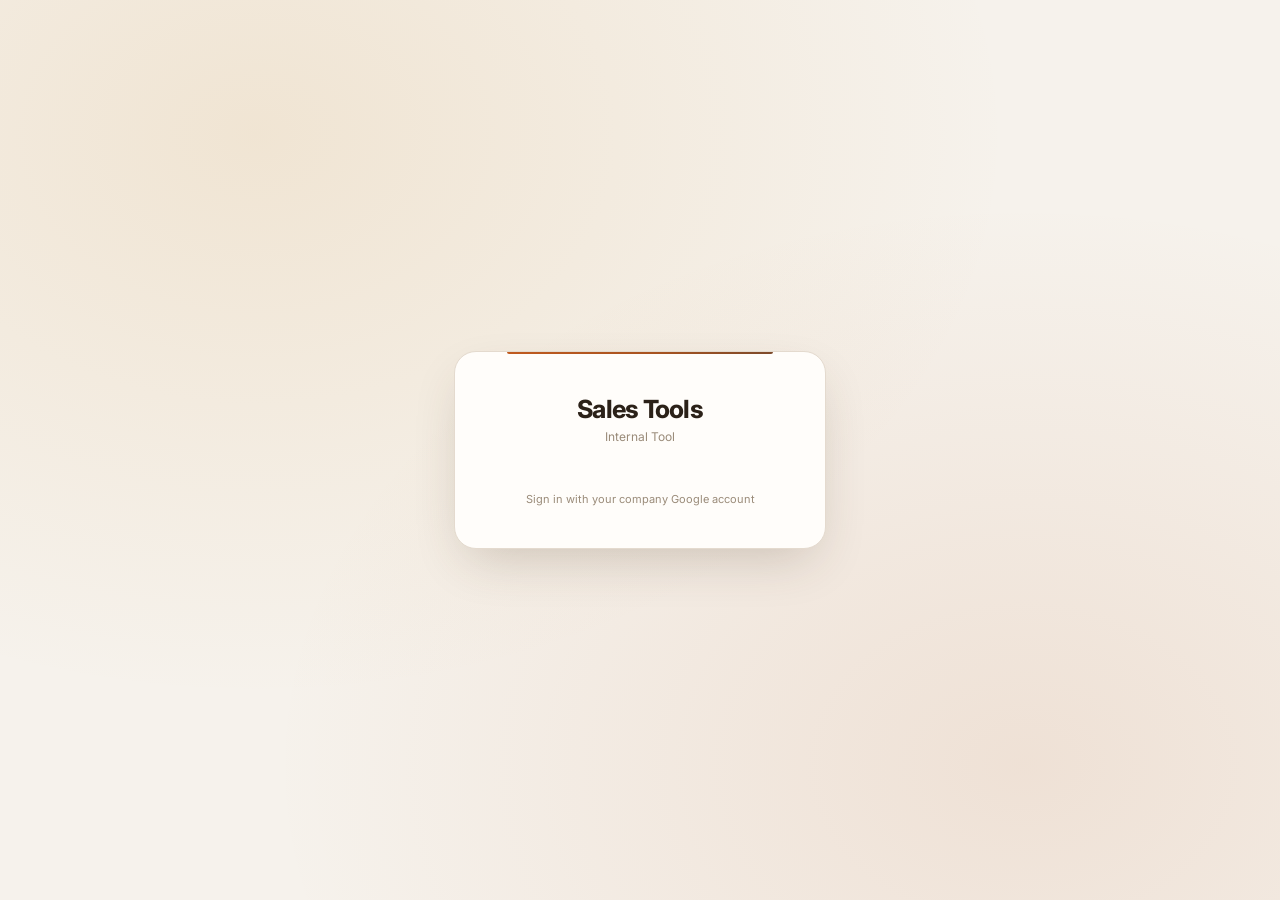
==== commit 753c909e: "v4.1: warm earthy palette; fix sidebar scroll trap from flex margin-top:auto + uncapped textarea" ====
--- a/frontend/src/index.html
+++ b/frontend/src/index.html
@@ -4,8 +4,8 @@
     <meta charset="UTF-8">
     <meta name="viewport" content="width=device-width, initial-scale=1.0">
     <title>Sales Tools</title>
-    <meta name="color-scheme" content="dark">
-    <meta name="theme-color" content="#0a0b14">
+    <meta name="color-scheme" content="light">
+    <meta name="theme-color" content="#f6f2ec">
     <link rel="preconnect" href="https://fonts.googleapis.com">
     <link rel="preconnect" href="https://fonts.gstatic.com" crossorigin>
     <link rel="stylesheet" href="https://fonts.googleapis.com/css2?family=Inter:wght@400;500;600;700&display=swap">
@@ -14,10 +14,6 @@
     <meta name="google-signin-client_id" content="__GOOGLE_CLIENT_ID__">
 </head>
 <body>
-
-    <!-- Decorative aurora backdrop — drifting blurred gradient blobs.
-         aria-hidden + pointer-events:none, so it is invisible to AT and to clicks. -->
-    <div class="aurora" aria-hidden="true"><span></span><span></span><span></span></div>
 
     <!-- ── Sign-in screen ── -->
     <div class="signin-screen" id="signin-screen">
@@ -123,7 +119,7 @@
                             <div class="open-prompt aws-prompt" id="aws-open-prompt" style="display:none">
                                 👇 Press the button below to get your proposal table.
                             </div>
-                            <div style="margin-top:auto;padding-top:16px;">
+                            <div class="panel-footer">
                                 <button class="btn-open-table" id="aws-btn-open-table" disabled>Click Here to Get Your Table</button>
                                 <div class="open-hint" id="aws-open-hint" style="display:none">Cmd+A → Cmd+C → paste into Google Doc</div>
                             </div>
@@ -167,7 +163,7 @@
                             <div class="open-prompt gcp-prompt" id="gcp-open-prompt" style="display:none">
                                 👇 Press the button below to get your proposal table.
                             </div>
-                            <div style="margin-top:auto;padding-top:16px;">
+                            <div class="panel-footer">
                                 <button class="btn-open-table" id="gcp-btn-open-table" disabled>Click Here to Get Your Table</button>
                                 <div class="open-hint" id="gcp-open-hint" style="display:none">Cmd+A → Cmd+C → paste into Google Doc</div>
                             </div>
@@ -222,7 +218,7 @@
                             <div class="open-prompt azure-prompt" id="azure-open-prompt" style="display:none">
                                 👇 Press the button below to get your proposal table.
                             </div>
-                            <div style="margin-top:auto;padding-top:16px;">
+                            <div class="panel-footer">
                                 <button class="btn-open-table" id="azure-btn-open-table" disabled>Click Here to Get Your Table</button>
                                 <div class="open-hint" id="azure-open-hint" style="display:none">Cmd+A → Cmd+C → paste into Google Doc</div>
                             </div>
--- a/frontend/src/style.css
+++ b/frontend/src/style.css
@@ -1,59 +1,63 @@
 /* ═══════════════════════════════════════════════════════════════════════════
    Cloud Pricing Table Converter — UI
-   Dark, glass-morphic control surface. Aurora gradient field behind frosted
-   panels. Design tokens only — no JS hooks (IDs, .active/.open/.ready/.dragover)
-   are altered by this stylesheet.
+   Warm earthy palette: espresso / clay / amber / sage over a soft sand base.
+   Design tokens only — no JS hooks (IDs, .active/.open/.ready/.dragover) are
+   altered by this stylesheet.
    ═══════════════════════════════════════════════════════════════════════════ */
 
 * { margin: 0; padding: 0; box-sizing: border-box; }
 
 :root {
-    /* ── Surfaces (dark, layered) ── */
-    --bg:            #0a0b14;
-    --bg-elev:       #0f111d;
-    --surface:       rgba(255, 255, 255, 0.045);
-    --surface-2:     rgba(255, 255, 255, 0.07);
-    --surface-hover: rgba(255, 255, 255, 0.10);
-    --border:        rgba(255, 255, 255, 0.09);
-    --border-strong: rgba(255, 255, 255, 0.16);
-
-    /* ── Type ── */
-    --text:       #f0f2f8;
-    --text-dim:   #a8afc4;
-    --text-muted: #6f778f;
-
-    /* ── Accent: violet → cyan ── */
-    --accent:       #7c5cff;
-    --accent-hover: #9377ff;
-    --accent-2:     #22d3ee;
-    --grad-accent:  linear-gradient(135deg, #7c5cff 0%, #4d7cff 50%, #22d3ee 100%);
-    --glow-accent:  0 0 0 1px rgba(124, 92, 255, 0.35), 0 6px 24px -4px rgba(124, 92, 255, 0.45);
-
-    --success: #34d399;
-    --error:   #fb7185;
-    --warning: #fbbf24;
-
-    /* ── Cloud brands ── */
-    --aws:   #ff9d2f;
-    --gcp:   #4d94ff;
-    --azure: #35b4ff;
-
-    /* ── Elevation ── */
-    --shadow-sm: 0 1px 2px rgba(0, 0, 0, 0.30);
-    --shadow-md: 0 4px 16px -2px rgba(0, 0, 0, 0.40);
-    --shadow-lg: 0 24px 64px -12px rgba(0, 0, 0, 0.65);
+    /* ── Surfaces: warm off-white → deep espresso ── */
+    --bg:            #f6f2ec;   /* sand */
+    --bg-2:          #efe8de;   /* deeper sand, for wells */
+    --surface:       #fffdfa;   /* warm white card */
+    --surface-2:     #faf6f0;
+    --surface-hover: #f2ebe1;
+
+    --border:        #e4dace;
+    --border-strong: #d2c4b2;
+
+    /* ── Ink ── */
+    --text:       #2b2118;   /* espresso */
+    --text-dim:   #6b5c4c;
+    --text-muted: #9a8b79;
+
+    /* ── Accent: terracotta / clay ── */
+    --accent:       #b4571f;
+    --accent-hover: #c9662a;
+    --accent-soft:  #f5e6d8;
+    --accent-2:     #8a6a3f;   /* walnut, secondary */
+    --grad-accent:  linear-gradient(135deg, #c05a1e 0%, #a8531f 55%, #7d4a2a 100%);
+    --glow-accent:  0 2px 12px -2px rgba(180, 87, 31, 0.38);
+
+    --success: #5c7a4a;   /* sage */
+    --error:   #a8402c;   /* brick */
+    --warning: #c98a2b;   /* amber */
+
+    /* ── Cloud brands, warmed to sit in the palette ── */
+    --aws:   #c96f18;
+    --gcp:   #8a6a3f;
+    --azure: #6b7f8c;
+
+    /* ── Elevation — warm-tinted shadows, never neutral grey ── */
+    --shadow-sm: 0 1px 2px rgba(74, 53, 35, 0.06);
+    --shadow-md: 0 4px 14px -3px rgba(74, 53, 35, 0.11);
+    --shadow-lg: 0 20px 52px -14px rgba(74, 53, 35, 0.24);
 
     /* ── Motion ── */
     --t-fast: 0.13s;
     --t-base: 0.22s;
     --t-slow: 0.4s;
-    --ease:   cubic-bezier(0.22, 1, 0.36, 1);      /* decelerate — UI settling */
-    --spring: cubic-bezier(0.34, 1.56, 0.64, 1);   /* slight overshoot */
-
-    --r-sm: 7px;
-    --r-md: 11px;
+    --ease:   cubic-bezier(0.22, 1, 0.36, 1);
+    --spring: cubic-bezier(0.34, 1.56, 0.64, 1);
+
+    --r-sm: 8px;
+    --r-md: 12px;
     --r-lg: 16px;
     --r-xl: 22px;
+
+    --topbar-h: 54px;
 }
 
 @media (prefers-reduced-motion: reduce) {
@@ -63,135 +67,96 @@
         animation-iteration-count: 1 !important;
         transition-duration: 0.01ms !important;
     }
-    /* Aurora is decorative motion — hold it still */
-    .aurora, .aurora span { animation: none !important; }
-}
-
-html, body { height: 100%; overflow: hidden; }
+}
+
+html, body { height: 100%; }
 body {
     font-family: 'Inter', -apple-system, BlinkMacSystemFont, 'Segoe UI', sans-serif;
     background: var(--bg);
     color: var(--text);
     -webkit-font-smoothing: antialiased;
-    font-feature-settings: 'cv02','cv03','cv04','cv11';
+    /* Subtle paper grain — two offset radial washes, no image request */
+    background-image:
+        radial-gradient(at 12% 8%,  rgba(201, 138, 43, 0.07) 0px, transparent 55%),
+        radial-gradient(at 88% 92%, rgba(180, 87, 31, 0.06) 0px, transparent 55%);
+    background-attachment: fixed;
 }
 
 :focus-visible {
-    outline: 2px solid var(--accent-2);
+    outline: 2px solid var(--accent);
     outline-offset: 2px;
     border-radius: 4px;
 }
 
-/* ═══ Aurora backdrop ════════════════════════════════════════════════════════
-   Three blurred colour blobs drifting slowly. position:fixed + z-index:0 keeps
-   it behind everything; pointer-events:none so it never eats a click. */
-.aurora {
-    position: fixed; inset: 0; z-index: 0;
-    overflow: hidden; pointer-events: none;
-}
-.aurora span {
-    position: absolute; display: block;
-    border-radius: 50%;
-    filter: blur(90px);
-    opacity: 0.32;
-    will-change: transform;
-}
-.aurora span:nth-child(1) {
-    width: 46vw; height: 46vw; top: -14vw; left: -10vw;
-    background: #7c5cff;
-    animation: drift-a 26s ease-in-out infinite;
-}
-.aurora span:nth-child(2) {
-    width: 38vw; height: 38vw; top: 30vh; right: -12vw;
-    background: #22d3ee;
-    animation: drift-b 32s ease-in-out infinite;
-}
-.aurora span:nth-child(3) {
-    width: 34vw; height: 34vw; bottom: -14vw; left: 28vw;
-    background: #4d7cff;
-    animation: drift-c 29s ease-in-out infinite;
-}
-@keyframes drift-a {
-    0%,100% { transform: translate(0,0) scale(1); }
-    50%     { transform: translate(6vw, 5vh) scale(1.13); }
-}
-@keyframes drift-b {
-    0%,100% { transform: translate(0,0) scale(1); }
-    50%     { transform: translate(-7vw, -6vh) scale(1.09); }
-}
-@keyframes drift-c {
-    0%,100% { transform: translate(0,0) scale(1); }
-    50%     { transform: translate(5vw, -4vh) scale(1.16); }
-}
-
-/* Everything above the aurora */
-.app, .signin-screen { position: relative; z-index: 1; }
-.app { display: flex; flex-direction: column; height: 100vh; }
+/* ═══ App shell ══════════════════════════════════════════════════════════════
+   Fixed topbar + independently scrolling columns below it. */
+.app { display: flex; flex-direction: column; height: 100vh; overflow: hidden; }
 
 /* ═══ Topbar ═════════════════════════════════════════════════════════════════ */
 .topbar {
     display: flex; align-items: center; justify-content: space-between;
-    padding: 13px 24px; flex-shrink: 0;
-    background: rgba(10, 11, 20, 0.55);
-    backdrop-filter: blur(18px) saturate(160%);
-    -webkit-backdrop-filter: blur(18px) saturate(160%);
+    padding: 0 22px; height: var(--topbar-h); flex-shrink: 0;
+    background: rgba(255, 253, 250, 0.86);
+    backdrop-filter: blur(14px) saturate(140%);
+    -webkit-backdrop-filter: blur(14px) saturate(140%);
     border-bottom: 1px solid var(--border);
-}
-.topbar-left  { display: flex; align-items: center; gap: 12px; }
-.topbar-right { display: flex; align-items: center; gap: 12px; }
+    z-index: 10;
+}
+.topbar-left  { display: flex; align-items: center; gap: 11px; }
+.topbar-right { display: flex; align-items: center; gap: 11px; }
 
 .logo {
-    font-size: 16px; font-weight: 700; letter-spacing: -0.02em;
-    background: var(--grad-accent);
-    -webkit-background-clip: text; background-clip: text;
-    -webkit-text-fill-color: transparent;
+    font-size: 15.5px; font-weight: 750; letter-spacing: -0.025em;
+    color: var(--text);
+    display: flex; align-items: center; gap: 8px;
+}
+/* Terracotta dot as a mark before the wordmark */
+.logo::before {
+    content: ''; width: 9px; height: 9px; border-radius: 3px;
+    background: var(--grad-accent); flex-shrink: 0;
+    box-shadow: var(--glow-accent);
 }
 .model-badge {
-    font-size: 10px; font-weight: 600; letter-spacing: 0.02em;
+    font-size: 10px; font-weight: 600;
     color: var(--text-dim);
     padding: 4px 10px; border-radius: 999px;
-    background: var(--surface); border: 1px solid var(--border);
-    backdrop-filter: blur(8px);
+    background: var(--bg-2); border: 1px solid var(--border);
 }
 
 /* ═══ Feature tabs ═══════════════════════════════════════════════════════════ */
 .tabs-bar {
-    display: flex; align-items: center; gap: 6px;
-    padding: 10px 24px; flex-shrink: 0;
-    background: rgba(10, 11, 20, 0.35);
-    backdrop-filter: blur(12px);
-    -webkit-backdrop-filter: blur(12px);
+    display: flex; align-items: center; gap: 5px;
+    padding: 9px 22px; flex-shrink: 0;
+    background: var(--surface-2);
     border-bottom: 1px solid var(--border);
 }
 .tab {
     background: none; border: 1px solid transparent;
-    padding: 6px 15px; font-size: 12px; font-weight: 600;
+    padding: 6px 14px; font-size: 12px; font-weight: 600;
     color: var(--text-muted); cursor: pointer; border-radius: 999px;
     transition: color var(--t-base), background var(--t-base), border-color var(--t-base);
 }
-.tab:hover { color: var(--text); background: var(--surface); }
+.tab:hover { color: var(--text); background: var(--surface-hover); }
 .tab.active {
-    color: #fff;
-    background: var(--grad-accent);
-    border-color: transparent;
-    box-shadow: var(--glow-accent);
+    color: #fff; background: var(--grad-accent);
+    border-color: transparent; box-shadow: var(--glow-accent);
 }
 .tab-content { display: none; flex-direction: column; flex: 1; min-height: 0; overflow: hidden; }
 .tab-content.active { display: flex; }
 
-/* ═══ Cloud provider tabs — segmented pill ═══════════════════════════════════ */
+/* ═══ Cloud provider tabs ════════════════════════════════════════════════════ */
 .cloud-tabs-bar {
     display: flex; align-items: center; gap: 4px;
-    padding: 14px 24px 12px; flex-shrink: 0;
+    padding: 13px 22px 11px; flex-shrink: 0;
 }
 .cloud-tab {
     display: flex; align-items: center; gap: 8px;
-    padding: 9px 18px; font-size: 12.5px; font-weight: 600;
+    padding: 8px 17px; font-size: 12.5px; font-weight: 650;
     letter-spacing: -0.01em;
     border: 1px solid var(--border);
     background: var(--surface); cursor: pointer; color: var(--text-muted);
     border-radius: 999px;
-    backdrop-filter: blur(10px); -webkit-backdrop-filter: blur(10px);
+    box-shadow: var(--shadow-sm);
     transition: color var(--t-base), background var(--t-base),
                 border-color var(--t-base), transform var(--t-fast),
                 box-shadow var(--t-base);
@@ -199,24 +164,23 @@
 .cloud-tab:hover {
     color: var(--text); background: var(--surface-2);
     border-color: var(--border-strong);
-    transform: translateY(-1px);
+    transform: translateY(-1px); box-shadow: var(--shadow-md);
 }
 .cloud-tab:active { transform: translateY(0); }
-/* Active state tinted per cloud — colour-coded without shouting */
 .cloud-tab.aws.active {
-    color: var(--aws); border-color: rgba(255, 157, 47, 0.45);
-    background: rgba(255, 157, 47, 0.13);
-    box-shadow: 0 0 0 1px rgba(255,157,47,0.18), 0 4px 18px -4px rgba(255,157,47,0.35);
+    color: #fff; border-color: transparent;
+    background: linear-gradient(135deg, #d4791f 0%, #b45d18 100%);
+    box-shadow: 0 3px 12px -2px rgba(201, 111, 24, 0.45);
 }
 .cloud-tab.gcp.active {
-    color: var(--gcp); border-color: rgba(77, 148, 255, 0.45);
-    background: rgba(77, 148, 255, 0.13);
-    box-shadow: 0 0 0 1px rgba(77,148,255,0.18), 0 4px 18px -4px rgba(77,148,255,0.35);
+    color: #fff; border-color: transparent;
+    background: linear-gradient(135deg, #9a7848 0%, #75593a 100%);
+    box-shadow: 0 3px 12px -2px rgba(138, 106, 63, 0.45);
 }
 .cloud-tab.azure.active {
-    color: var(--azure); border-color: rgba(53, 180, 255, 0.45);
-    background: rgba(53, 180, 255, 0.13);
-    box-shadow: 0 0 0 1px rgba(53,180,255,0.18), 0 4px 18px -4px rgba(53,180,255,0.35);
+    color: #fff; border-color: transparent;
+    background: linear-gradient(135deg, #7c909d 0%, #5d707c 100%);
+    box-shadow: 0 3px 12px -2px rgba(107, 127, 140, 0.45);
 }
 .cloud-logo {
     width: 19px; height: 19px; flex-shrink: 0;
@@ -226,38 +190,66 @@
 .aws-logo   { width: 34px; height: 19px; }
 .azure-logo { width: 19px; height: 19px; }
 .cloud-tab:hover .cloud-logo { transform: scale(1.12); }
+/* Active tabs use white text — keep logos legible on the dark fill */
+.cloud-tab.active .cloud-logo { filter: brightness(0) invert(1); }
 
 /* ═══ Panels ═════════════════════════════════════════════════════════════════ */
 .cloud-panel { display: none; flex: 1; min-height: 0; overflow: hidden; }
 .cloud-panel.active { display: flex; animation: panel-in var(--t-slow) var(--ease); }
 @keyframes panel-in {
-    from { opacity: 0; transform: translateY(6px); }
+    from { opacity: 0; transform: translateY(5px); }
     to   { opacity: 1; transform: none; }
 }
-.tool-panel { display: flex; flex: 1; min-height: 0; gap: 18px; padding: 0 24px 22px; }
-
-/* ── Input panel (left) — frosted card ── */
+
+/* Two independently scrolling columns.
+   min-height:0 on both is what lets each child scroll instead of
+   overflowing the shared flex row. */
+.tool-panel {
+    display: flex; flex: 1; min-height: 0;
+    gap: 16px; padding: 0 22px 20px;
+}
+
+/* ── Input column ────────────────────────────────────────────────────────────
+   FIX: previously the panel was a flex column whose last child used
+   margin-top:auto. When the GCP textarea was dragged taller than the
+   viewport, that auto margin kept the button pinned and the overflowing
+   content became unreachable. Now the panel is a plain scrolling block —
+   content flows top-down and always scrolls into view. */
 .input-panel {
-    width: 318px; min-width: 318px; padding: 22px 20px;
-    display: flex; flex-direction: column; gap: 9px; overflow-y: auto;
+    width: 312px; min-width: 312px; flex-shrink: 0;
+    padding: 20px 18px;
+    display: block;                 /* was flex — see note above */
+    overflow-y: auto; overflow-x: hidden;
+    min-height: 0;
+    overscroll-behavior: contain;
     background: var(--surface);
     border: 1px solid var(--border);
     border-radius: var(--r-lg);
-    backdrop-filter: blur(22px) saturate(150%);
-    -webkit-backdrop-filter: blur(22px) saturate(150%);
     box-shadow: var(--shadow-md);
 }
+/* Restore the vertical rhythm the old flex `gap` provided */
+.input-panel > * { margin-bottom: 9px; }
+.input-panel > *:last-child { margin-bottom: 0; }
+/* Footer block holding the open-table button. Previously used inline
+   `margin-top:auto`, which pinned it to the panel bottom and caused the
+   scroll trap. Now a normal flow element separated by a rule. */
+.panel-footer {
+    margin-top: 18px;
+    padding-top: 16px;
+    border-top: 1px solid var(--border);
+}
+
 .section-label {
     font-size: 10.5px; font-weight: 700; color: var(--text-muted);
-    text-transform: uppercase; letter-spacing: 0.09em; margin-bottom: 5px;
-}
-
-/* ── Text / number / select inputs ── */
+    text-transform: uppercase; letter-spacing: 0.085em; margin-bottom: 5px;
+}
+
+/* ── Inputs ── */
 .input-panel input[type="text"],
 .input-panel select,
 input[type="number"],
 #gcp-paste-area {
-    background: rgba(0, 0, 0, 0.28) !important;
+    background: var(--bg-2) !important;
     border: 1px solid var(--border) !important;
     color: var(--text) !important;
     border-radius: var(--r-sm) !important;
@@ -270,55 +262,48 @@
 input[type="number"]:focus,
 #gcp-paste-area:focus {
     border-color: var(--accent) !important;
-    box-shadow: 0 0 0 3px rgba(124, 92, 255, 0.16);
-    background: rgba(0, 0, 0, 0.38) !important;
-}
-.input-panel select option { background: var(--bg-elev); color: var(--text); }
+    box-shadow: 0 0 0 3px rgba(180, 87, 31, 0.13);
+    background: var(--surface) !important;
+}
 
 /* ── Upload dropzone ── */
 .upload-area {
     position: relative; overflow: hidden;
     border: 1.5px dashed var(--border-strong); border-radius: var(--r-md);
-    padding: 24px 16px; text-align: center; cursor: pointer;
-    background: rgba(0, 0, 0, 0.18);
+    padding: 22px 16px; text-align: center; cursor: pointer;
+    background: var(--bg-2);
     transition: border-color var(--t-base), background var(--t-base),
                 transform var(--t-base) var(--spring), box-shadow var(--t-base);
 }
-/* Sheen sweeps across on hover */
 .upload-area::before {
     content: ''; position: absolute; inset: 0;
-    background: linear-gradient(115deg, transparent 30%, rgba(124,92,255,0.13) 50%, transparent 70%);
+    background: linear-gradient(115deg, transparent 30%, rgba(180,87,31,0.09) 50%, transparent 70%);
     transform: translateX(-100%);
     transition: transform var(--t-slow) var(--ease);
 }
 .upload-area:hover::before { transform: translateX(100%); }
-.upload-area:hover {
-    border-color: var(--accent); background: rgba(124, 92, 255, 0.07);
-}
+.upload-area:hover { border-color: var(--accent); background: var(--accent-soft); }
 .upload-area.dragover {
-    border-color: var(--accent-2); border-style: solid;
-    background: rgba(34, 211, 238, 0.10);
+    border-color: var(--accent); border-style: solid;
+    background: var(--accent-soft);
     transform: scale(1.02);
-    box-shadow: 0 0 0 4px rgba(34, 211, 238, 0.14), 0 10px 34px -8px rgba(34,211,238,0.4);
+    box-shadow: 0 0 0 4px rgba(180, 87, 31, 0.14), var(--shadow-md);
 }
 .upload-icon {
-    font-size: 24px; margin-bottom: 6px;
-    background: var(--grad-accent);
-    -webkit-background-clip: text; background-clip: text;
-    -webkit-text-fill-color: transparent;
+    font-size: 23px; margin-bottom: 6px; color: var(--accent);
     transition: transform var(--t-base) var(--spring);
 }
 .upload-area:hover .upload-icon { transform: translateY(-3px); }
 .upload-area.dragover .upload-icon { transform: translateY(-5px) scale(1.1); }
-.upload-text { font-size: 13px; font-weight: 600; color: var(--text); }
+.upload-text { font-size: 13px; font-weight: 650; color: var(--text); }
 .upload-sub  { font-size: 11px; color: var(--text-muted); margin-top: 4px; }
-.upload-link { color: var(--accent-2); cursor: pointer; font-weight: 600; text-decoration: none; border-bottom: 1px dotted currentColor; }
+.upload-link { color: var(--accent); cursor: pointer; font-weight: 650; text-decoration: none; border-bottom: 1px dotted currentColor; }
 .upload-ready { display: flex; align-items: center; gap: 9px; justify-content: center; }
 .file-icon {
-    font-size: 15px; color: var(--success);
-    width: 24px; height: 24px; flex-shrink: 0;
+    font-size: 14px; color: #fff;
+    width: 23px; height: 23px; flex-shrink: 0;
     display: flex; align-items: center; justify-content: center;
-    background: rgba(52, 211, 153, 0.14); border-radius: 50%;
+    background: var(--success); border-radius: 50%;
     animation: pop-in var(--t-base) var(--spring);
 }
 @keyframes pop-in { from { transform: scale(0.4); opacity: 0; } to { transform: scale(1); opacity: 1; } }
@@ -326,21 +311,21 @@
 .btn-clear {
     background: none; border: none; color: var(--text-muted);
     cursor: pointer; font-size: 15px; line-height: 1;
-    width: 22px; height: 22px; border-radius: 50%;
+    width: 22px; height: 22px; border-radius: 50%; flex-shrink: 0;
     transition: color var(--t-fast), background var(--t-fast);
 }
-.btn-clear:hover { color: var(--error); background: rgba(251, 113, 133, 0.14); }
+.btn-clear:hover { color: var(--error); background: rgba(168, 64, 44, 0.10); }
 
 /* ── Rate row ── */
-.rate-row { display: flex; align-items: center; gap: 9px; }
+.rate-row { display: flex; align-items: center; gap: 9px; flex-wrap: wrap; }
 .rate-label { font-size: 12px; color: var(--text-dim); }
 input[type="number"].rate-input,
 #aws-myr-rate, #gcp-usd-rate, #azure-usd-rate {
     width: 74px; padding: 6px 9px; font-size: 13px; outline: none;
     font-variant-numeric: tabular-nums;
 }
-.input-panel select { padding: 6px 10px; font-size: 12px; outline: none; }
-.rate-link { font-size: 11px; color: var(--accent-2); text-decoration: none; }
+.input-panel select { padding: 6px 10px; font-size: 12px; outline: none; width: 100%; }
+.rate-link { font-size: 11px; color: var(--accent); text-decoration: none; font-weight: 550; }
 .rate-link:hover { text-decoration: underline; }
 
 /* ═══ Buttons ════════════════════════════════════════════════════════════════ */
@@ -353,47 +338,46 @@
     box-shadow: var(--shadow-sm);
     transition: transform var(--t-fast), box-shadow var(--t-base), filter var(--t-base);
 }
-/* Light sweep on hover */
 .btn-generate::after, .btn-gcp-parse::after {
     content: ''; position: absolute; inset: 0;
-    background: linear-gradient(110deg, transparent 35%, rgba(255,255,255,0.22) 50%, transparent 65%);
+    background: linear-gradient(110deg, transparent 35%, rgba(255,255,255,0.24) 50%, transparent 65%);
     transform: translateX(-100%);
     transition: transform var(--t-slow) var(--ease);
 }
 .btn-generate:hover:not(:disabled)::after,
 .btn-gcp-parse:hover:not(:disabled)::after { transform: translateX(100%); }
 .btn-generate:hover:not(:disabled), .btn-gcp-parse:hover:not(:disabled) {
-    transform: translateY(-1.5px); box-shadow: var(--shadow-md); filter: brightness(1.08);
+    transform: translateY(-1.5px); box-shadow: var(--shadow-md); filter: brightness(1.06);
 }
 .btn-generate:active:not(:disabled), .btn-gcp-parse:active:not(:disabled) {
     transform: translateY(0); box-shadow: var(--shadow-sm);
 }
 .btn-generate:disabled, .btn-gcp-parse:disabled {
-    opacity: 0.32; cursor: not-allowed; box-shadow: none; filter: grayscale(0.55);
-}
-.aws-accent   { background: linear-gradient(135deg, #ff9d2f 0%, #ff7847 100%); }
-.gcp-accent   { background: linear-gradient(135deg, #4d94ff 0%, #7c5cff 100%); }
-.azure-accent { background: linear-gradient(135deg, #35b4ff 0%, #2b7fff 100%); }
-
-/* ── Status line ── */
+    opacity: 0.4; cursor: not-allowed; box-shadow: none; filter: grayscale(0.5);
+}
+.aws-accent   { background: linear-gradient(135deg, #d4791f 0%, #b45d18 100%); }
+.gcp-accent   { background: linear-gradient(135deg, #9a7848 0%, #75593a 100%); }
+.azure-accent { background: linear-gradient(135deg, #7c909d 0%, #5d707c 100%); }
+
+/* ── Status ── */
 .status-area { font-size: 11.5px; color: var(--text-muted); min-height: 15px; line-height: 1.45; }
-.status-area.error   { color: var(--error); }
-.status-area.success { color: var(--success); }
-
-/* ── "Table ready" prompt ── */
+.status-area.error   { color: var(--error); font-weight: 550; }
+.status-area.success { color: var(--success); font-weight: 550; }
+
+/* ── Table-ready prompt ── */
 .open-prompt {
     font-size: 12px; font-weight: 600; text-align: center;
     padding: 10px 12px; border-radius: var(--r-sm); border: 1px solid;
     animation: prompt-in var(--t-base) var(--spring);
 }
 @keyframes prompt-in { from { opacity: 0; transform: translateY(-5px); } to { opacity: 1; transform: none; } }
-.aws-prompt   { color: var(--aws);   background: rgba(255,157,47,0.11);  border-color: rgba(255,157,47,0.30); }
-.gcp-prompt   { color: var(--gcp);   background: rgba(77,148,255,0.11);  border-color: rgba(77,148,255,0.30); }
-.azure-prompt { color: var(--azure); background: rgba(53,180,255,0.11);  border-color: rgba(53,180,255,0.30); }
+.aws-prompt   { color: #8a4a12; background: #fbeedd; border-color: #edd3b3; }
+.gcp-prompt   { color: #5e472c; background: #f4ede2; border-color: #ddcdb6; }
+.azure-prompt { color: #45525b; background: #eceff1; border-color: #ccd4d9; }
 
 .btn-open-table {
     position: relative; overflow: hidden;
-    width: 100%; background: rgba(255,255,255,0.055);
+    width: 100%; background: var(--bg-2);
     color: var(--text-muted);
     border: 1px solid var(--border); border-radius: var(--r-sm);
     padding: 12px; font-size: 13px; font-weight: 650; cursor: not-allowed;
@@ -411,32 +395,31 @@
     50%     { background-position: 100% 50%; }
 }
 @keyframes ready-pulse {
-    0%   { box-shadow: 0 0 0 0 rgba(124, 92, 255, 0.55); }
-    70%  { box-shadow: 0 0 0 12px rgba(124, 92, 255, 0); }
-    100% { box-shadow: 0 0 0 0 rgba(124, 92, 255, 0); }
-}
-.btn-open-table.ready:hover { transform: translateY(-1.5px); box-shadow: var(--glow-accent); filter: brightness(1.08); }
+    0%   { box-shadow: 0 0 0 0 rgba(180, 87, 31, 0.5); }
+    70%  { box-shadow: 0 0 0 11px rgba(180, 87, 31, 0); }
+    100% { box-shadow: 0 0 0 0 rgba(180, 87, 31, 0); }
+}
+.btn-open-table.ready:hover { transform: translateY(-1.5px); box-shadow: var(--glow-accent); filter: brightness(1.06); }
 .btn-open-table.ready:active { transform: translateY(0); }
 .open-hint { font-size: 10px; color: var(--text-muted); text-align: center; margin-top: 7px; }
 
-/* ═══ Preview panel (right) ══════════════════════════════════════════════════ */
+/* ═══ Preview column ═════════════════════════════════════════════════════════ */
 .preview-panel {
-    flex: 1; overflow-y: auto; padding: 22px;
-    min-width: 0;
+    flex: 1; min-width: 0; min-height: 0;
+    overflow-y: auto; overscroll-behavior: contain;
+    padding: 20px;
     background: var(--surface);
     border: 1px solid var(--border);
     border-radius: var(--r-lg);
-    backdrop-filter: blur(22px) saturate(150%);
-    -webkit-backdrop-filter: blur(22px) saturate(150%);
     box-shadow: var(--shadow-md);
 }
-.preview-placeholder { display: flex; align-items: center; justify-content: center; height: 100%; }
+.preview-placeholder { display: flex; align-items: center; justify-content: center; min-height: 100%; }
 .preview-placeholder p { font-size: 13px; color: var(--text-muted); text-align: center; max-width: 320px; line-height: 1.65; }
 
 /* ── Group cards ── */
 .pricing-group {
-    margin-bottom: 11px;
-    background: rgba(255,255,255,0.035);
+    margin-bottom: 10px;
+    background: var(--surface);
     border: 1px solid var(--border);
     border-radius: var(--r-md); overflow: hidden;
     transition: border-color var(--t-base), box-shadow var(--t-base), transform var(--t-base);
@@ -449,61 +432,69 @@
 .pricing-group-header {
     padding: 12px 15px; font-size: 13px; font-weight: 650;
     cursor: pointer; display: flex; justify-content: space-between; align-items: center;
+    gap: 10px;
+    background: var(--surface-2);
     border-bottom: 1px solid var(--border);
     transition: background var(--t-base);
     user-select: none; color: var(--text);
 }
-.pricing-group-header:hover { background: var(--surface-2); }
-/* Cloud accent as a left rail rather than a bottom border */
+.pricing-group-header:hover { background: var(--surface-hover); }
+/* Cloud accent as a left rail — scans better than a bottom border in a list */
 .pricing-group-header.aws-header   { box-shadow: inset 3px 0 0 var(--aws); }
 .pricing-group-header.gcp-header   { box-shadow: inset 3px 0 0 var(--gcp); }
 .pricing-group-header.azure-header { box-shadow: inset 3px 0 0 var(--azure); }
-.pricing-group-header > span:last-child { font-variant-numeric: tabular-nums; }
+.pricing-group-header > span:last-child { font-variant-numeric: tabular-nums; white-space: nowrap; }
 
 .chevron {
     font-size: 9px; color: var(--text-muted); display: inline-block;
     transition: transform var(--t-base) var(--spring), color var(--t-base);
 }
-.pricing-group.open .chevron { transform: rotate(90deg); color: var(--accent-2); }
-
-.pricing-services { display: none; padding: 4px 15px 10px 26px; }
+.pricing-group.open .chevron { transform: rotate(90deg); color: var(--accent); }
+
+.pricing-services { display: none; padding: 4px 15px 10px 24px; }
 .pricing-group.open .pricing-services { display: block; animation: services-in var(--t-base) var(--ease); }
 @keyframes services-in { from { opacity: 0; transform: translateY(-4px); } to { opacity: 1; transform: none; } }
 
 .pricing-subgroup-header {
-    font-size: 10px; font-weight: 700; color: var(--accent-2);
-    text-transform: uppercase; letter-spacing: 0.09em;
+    font-size: 10px; font-weight: 700; color: var(--accent);
+    text-transform: uppercase; letter-spacing: 0.085em;
     padding: 11px 0 5px; margin-bottom: 3px;
     border-bottom: 1px solid var(--border);
 }
 .pricing-service {
     display: flex; justify-content: space-between; align-items: center;
+    gap: 10px;
     padding: 6px 8px; margin: 0 -8px;
-    border-bottom: 1px solid rgba(255,255,255,0.035);
+    border-bottom: 1px solid var(--bg-2);
     font-size: 12px; cursor: pointer; color: var(--text-dim);
     border-radius: var(--r-sm);
     transition: color var(--t-fast), background var(--t-fast);
 }
-.pricing-service:hover { color: var(--text); background: rgba(124, 92, 255, 0.10); }
-.pricing-service em { color: var(--text-muted); font-style: normal; opacity: 0.8; }
-.pricing-service > span:last-child { font-variant-numeric: tabular-nums; font-weight: 550; }
+.pricing-service:hover { color: var(--text); background: var(--accent-soft); }
+.pricing-service em { color: var(--text-muted); font-style: normal; }
+.pricing-service > span:last-child { font-variant-numeric: tabular-nums; font-weight: 600; white-space: nowrap; }
 .svc-chevron { font-size: 9px; color: var(--text-muted); flex-shrink: 0; transition: color var(--t-fast); }
-.pricing-service:hover .svc-chevron { color: var(--accent-2); }
+.pricing-service:hover .svc-chevron { color: var(--accent); }
 
 .pricing-props {
     display: none; font-size: 11px; color: var(--text-muted);
-    padding: 6px 0 8px 20px; line-height: 1.7;
-    border-left: 1px solid var(--border); margin-left: 4px;
+    padding: 6px 0 8px 18px; line-height: 1.7;
+    border-left: 2px solid var(--border); margin-left: 4px;
 }
 .pricing-props div { padding: 1px 0; }
 .group-status-indicator { display: inline-flex; align-items: center; min-width: 18px; margin-left: 5px; }
 
-/* ── GCP paste area ── */
+/* ── GCP paste area ──────────────────────────────────────────────────────────
+   max-height caps the drag handle so it can't be pulled past the viewport,
+   which is what previously stranded the controls below it. */
 .gcp-paste-hint { font-size: 11px; color: var(--text-muted); margin-bottom: 7px; line-height: 1.55; }
 #gcp-paste-area {
-    width: 100%; height: 122px; padding: 10px 12px;
+    width: 100%; height: 120px;
+    min-height: 80px; max-height: 46vh;
+    padding: 10px 12px;
     font-size: 11px; font-family: 'SF Mono', ui-monospace, Menlo, monospace;
     resize: vertical; outline: none; line-height: 1.5;
+    display: block;
 }
 
 /* ═══ Spinners ═══════════════════════════════════════════════════════════════ */
@@ -514,7 +505,7 @@
 .group-spinner { display: inline-flex; align-items: center; gap: 3px; vertical-align: middle; }
 .group-spinner i {
     display: inline-block; width: 4px; height: 4px; border-radius: 50%;
-    background: var(--accent-2); font-style: normal;
+    background: var(--accent); font-style: normal;
     animation: dot-pulse 1.3s ease-in-out infinite;
 }
 .group-spinner i:nth-child(2) { animation-delay: 0.16s; }
@@ -532,32 +523,34 @@
 ::-webkit-scrollbar { width: 10px; height: 10px; }
 ::-webkit-scrollbar-track { background: transparent; }
 ::-webkit-scrollbar-thumb {
-    background: rgba(255,255,255,0.13); border-radius: 5px;
+    background: var(--border-strong); border-radius: 5px;
     border: 3px solid transparent; background-clip: padding-box;
 }
-::-webkit-scrollbar-thumb:hover { background: rgba(255,255,255,0.24); background-clip: padding-box; }
+::-webkit-scrollbar-thumb:hover { background: #bda78e; background-clip: padding-box; }
 
 /* ═══ Sign-in ════════════════════════════════════════════════════════════════ */
 .signin-screen {
     position: fixed; inset: 0; z-index: 1000;
     display: flex; align-items: center; justify-content: center;
+    padding: 20px;
+    background: var(--bg);
+    background-image:
+        radial-gradient(at 20% 15%, rgba(201, 138, 43, 0.13) 0px, transparent 52%),
+        radial-gradient(at 80% 85%, rgba(180, 87, 31, 0.11) 0px, transparent 52%);
 }
 .signin-card {
     position: relative;
-    background: rgba(16, 18, 30, 0.72);
-    border: 1px solid var(--border-strong);
+    background: var(--surface);
+    border: 1px solid var(--border);
     border-radius: var(--r-xl);
-    padding: 44px 38px; text-align: center; width: 372px;
-    backdrop-filter: blur(30px) saturate(170%);
-    -webkit-backdrop-filter: blur(30px) saturate(170%);
-    box-shadow: var(--shadow-lg), inset 0 1px 0 rgba(255,255,255,0.07);
-    display: flex; flex-direction: column; align-items: center; gap: 17px;
+    padding: 42px 36px; text-align: center; width: 372px; max-width: 100%;
+    box-shadow: var(--shadow-lg);
+    display: flex; flex-direction: column; align-items: center; gap: 16px;
     animation: card-in var(--t-slow) var(--ease);
 }
-/* Gradient hairline along the top edge */
 .signin-card::before {
-    content: ''; position: absolute; top: 0; left: 12%; right: 12%; height: 1px;
-    background: linear-gradient(90deg, transparent, var(--accent), var(--accent-2), transparent);
+    content: ''; position: absolute; top: 0; left: 14%; right: 14%; height: 2px;
+    background: var(--grad-accent); border-radius: 0 0 2px 2px;
 }
 @keyframes card-in {
     from { opacity: 0; transform: translateY(14px) scale(0.985); }
@@ -565,21 +558,17 @@
 }
 .signin-logo {
     font-size: 25px; font-weight: 750; letter-spacing: -0.03em;
-    background: var(--grad-accent);
-    -webkit-background-clip: text; background-clip: text;
-    -webkit-text-fill-color: transparent;
-}
-.signin-subtitle { font-size: 12px; color: var(--text-muted); margin-top: -11px; letter-spacing: 0.01em; }
+    color: var(--text);
+}
+.signin-subtitle { font-size: 12px; color: var(--text-muted); margin-top: -11px; }
 .signin-note { font-size: 11px; color: var(--text-muted); }
 .signin-error {
     font-size: 12px; color: var(--error);
-    background: rgba(251, 113, 133, 0.11);
-    border: 1px solid rgba(251, 113, 133, 0.28);
+    background: #f9e9e5; border: 1px solid #e7c4bb;
     border-radius: var(--r-sm); padding: 10px 13px; width: 100%;
     line-height: 1.5;
     animation: shake 0.32s var(--ease);
 }
-/* A short shake reads as "rejected" faster than colour alone */
 @keyframes shake {
     0%,100% { transform: translateX(0); }
     25%     { transform: translateX(-5px); }
@@ -591,14 +580,14 @@
     display: flex; align-items: center; gap: 8px;
     font-size: 12px; font-weight: 550; color: var(--text-dim);
     padding: 4px 12px 4px 4px; border-radius: 999px;
-    background: var(--surface); border: 1px solid var(--border);
+    background: var(--bg-2); border: 1px solid var(--border);
 }
 .user-pill-avatar {
     width: 25px; height: 25px; border-radius: 50%; flex-shrink: 0;
     display: flex; align-items: center; justify-content: center;
     font-size: 9.5px; font-weight: 700; color: #fff;
     background: var(--grad-accent);
-    box-shadow: 0 2px 8px -2px rgba(124, 92, 255, 0.55);
+    box-shadow: var(--glow-accent);
 }
 .btn-signout {
     font-size: 11px; font-weight: 600; color: var(--text-muted);
@@ -607,15 +596,27 @@
     transition: color var(--t-base), border-color var(--t-base), background var(--t-base);
 }
 .btn-signout:hover {
-    color: var(--error); border-color: rgba(251, 113, 133, 0.42);
-    background: rgba(251, 113, 133, 0.09);
-}
-
-/* ═══ Narrow viewports ═══════════════════════════════════════════════════════ */
-@media (max-width: 900px) {
-    .tool-panel { flex-direction: column; gap: 14px; padding: 0 14px 16px; overflow-y: auto; }
-    .input-panel { width: 100%; min-width: 0; }
-    .preview-panel { min-height: 380px; }
+    color: var(--error); border-color: #e0b8ae; background: #faeeeb;
+}
+
+/* ═══ Responsive ═════════════════════════════════════════════════════════════
+   Below 920px the columns stack and the whole tool area scrolls as one. */
+@media (max-width: 920px) {
+    .tool-panel {
+        flex-direction: column; gap: 14px;
+        padding: 0 14px 16px;
+        overflow-y: auto; overscroll-behavior: contain;
+    }
+    .input-panel {
+        width: 100%; min-width: 0;
+        overflow: visible;          /* parent scrolls instead */
+        flex-shrink: 1;
+    }
+    .preview-panel {
+        min-height: 400px;
+        overflow: visible;          /* parent scrolls instead */
+    }
+    #gcp-paste-area { max-height: none; }
     .topbar, .tabs-bar { padding-left: 14px; padding-right: 14px; }
     .cloud-tabs-bar { padding: 12px 14px 10px; flex-wrap: wrap; }
 }
